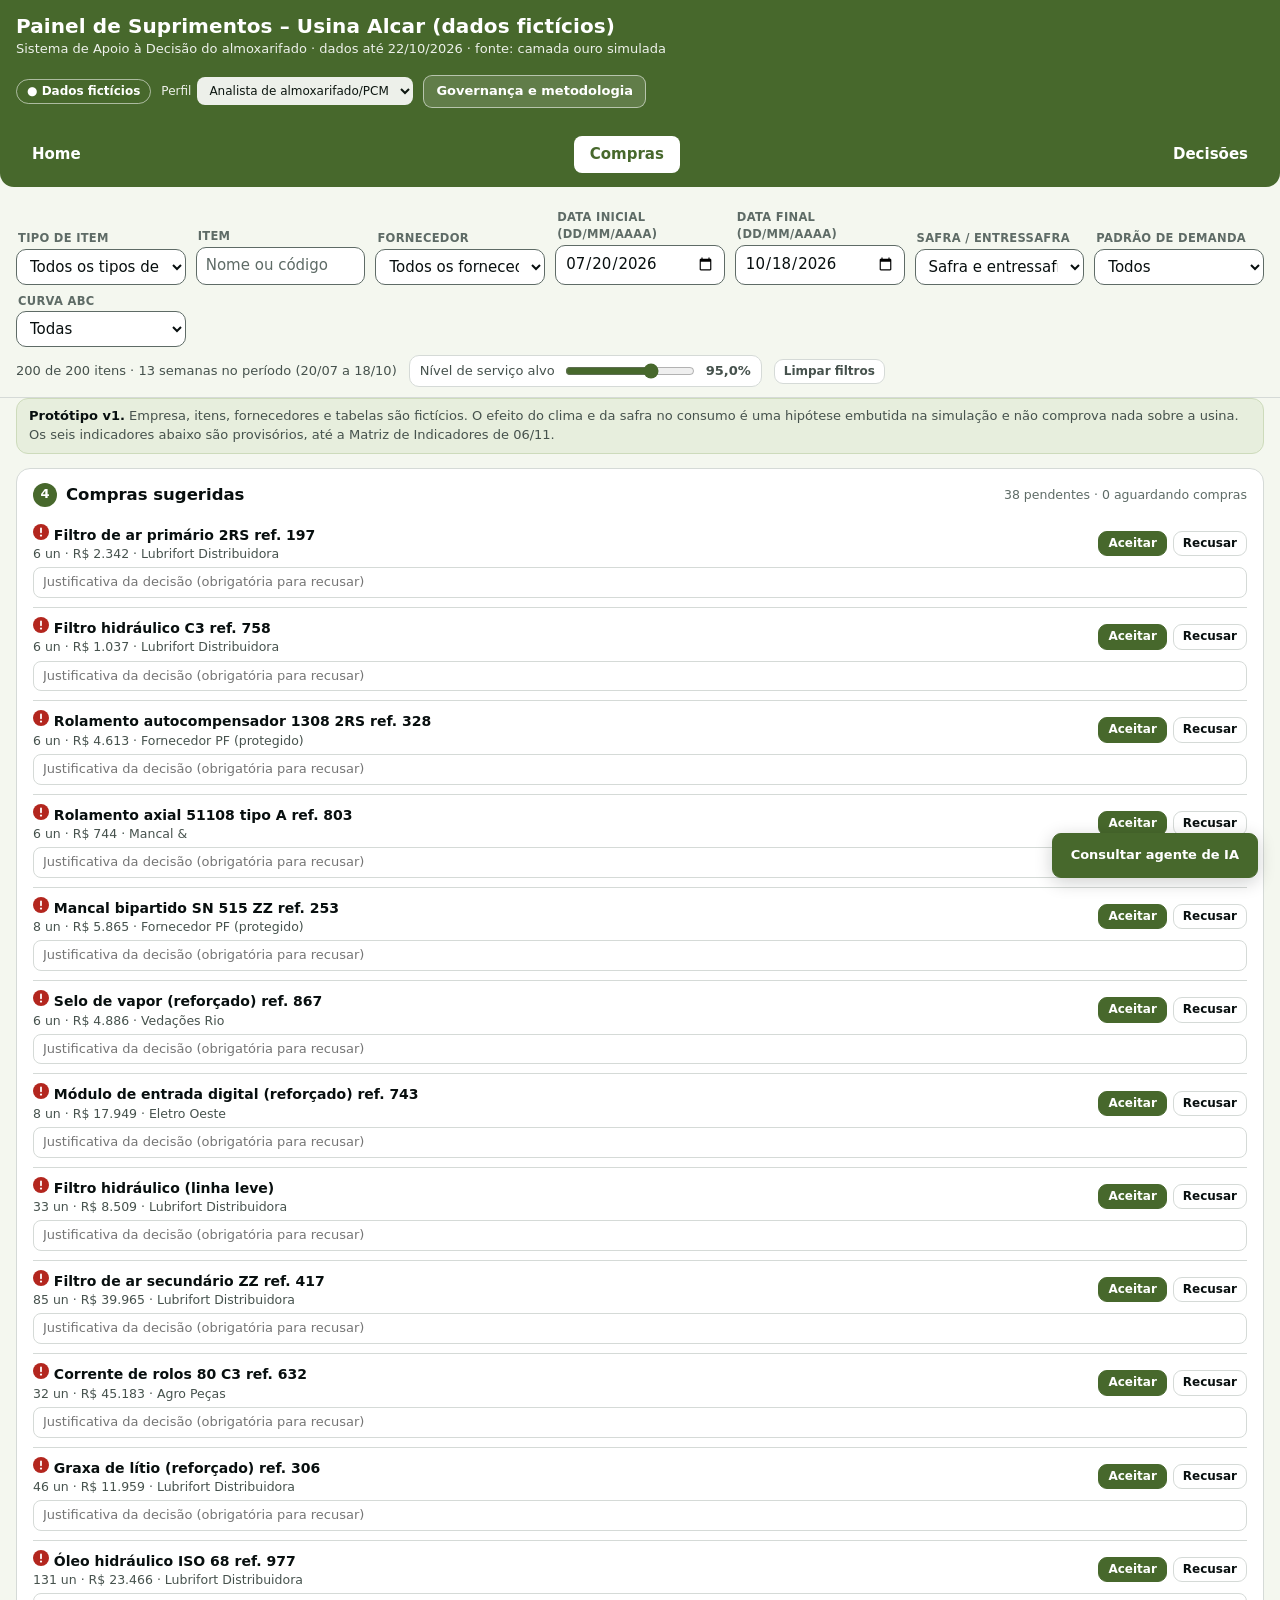
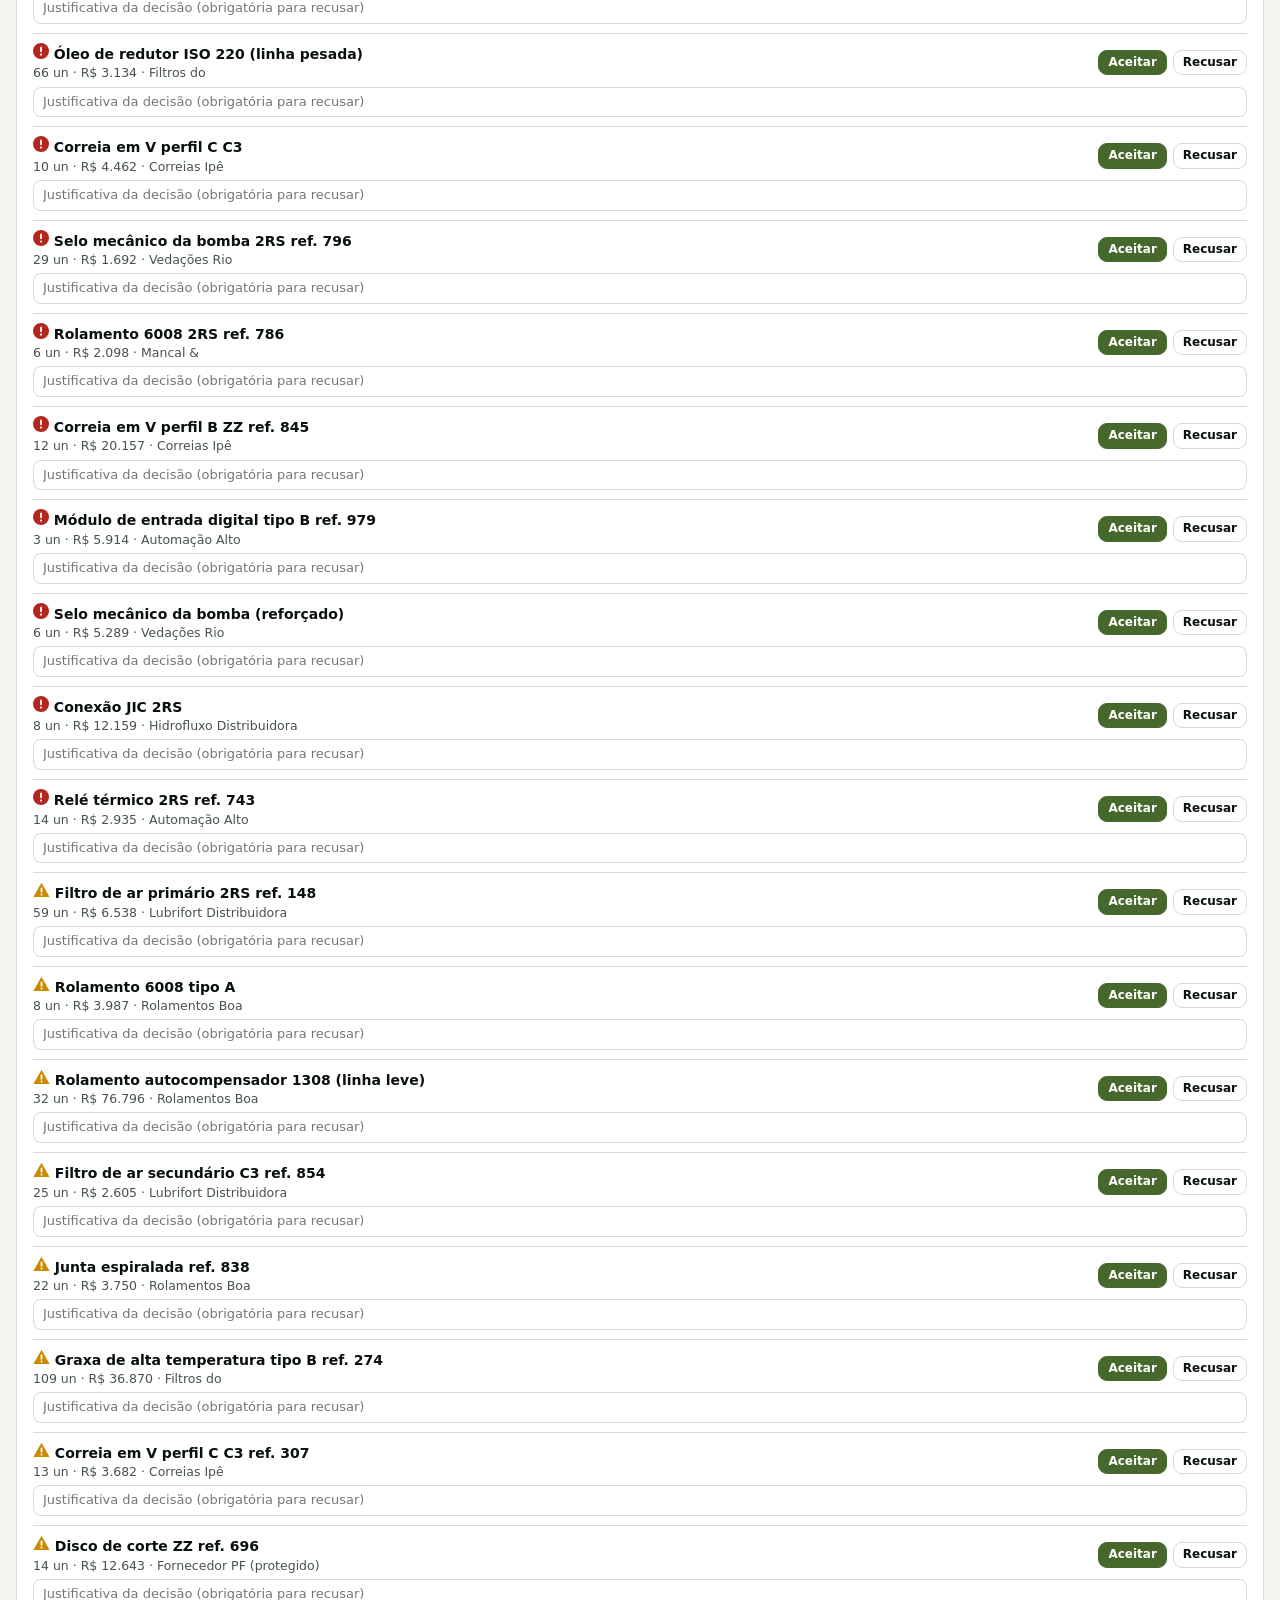
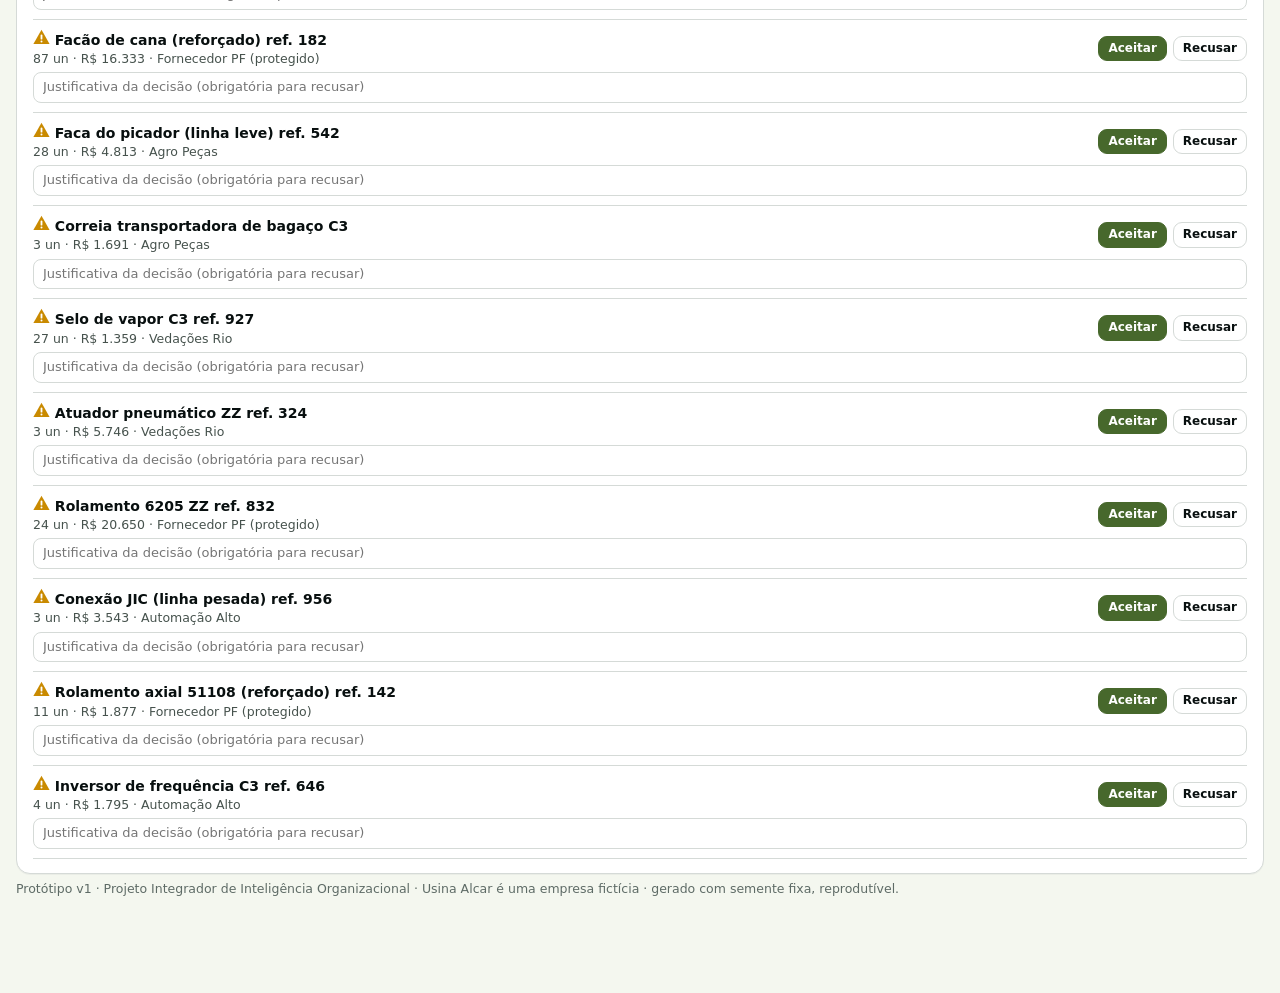
==== compras.html @ 53aebf2f "feat: organizar painel e aplicar ajustes do documento" ====
<!doctype html>
<html lang="pt-BR">
<head>
<meta charset="utf-8">
<meta name="viewport" content="width=device-width, initial-scale=1">
<title>Painel de Suprimentos – Usina Alcar (dados fictícios)</title>
<link rel="stylesheet" href="css/styles.css"><link rel="stylesheet" href="css/interface.css">
</head>
<body data-pagina="compras">

<header class="topo">
  <div class="wrap">
    <div>
      <h1>Painel de Suprimentos – Usina Alcar (dados fictícios)</h1>
      <div class="sub">Sistema de Apoio à Decisão do almoxarifado · dados até 22/10/2026 · fonte: camada ouro simulada</div>
    </div>
    <div class="acoes">
      <span class="pill" title="Todos os dados são simulados">● Dados fictícios</span>
      <label>Perfil
        <select id="perfil" aria-label="Perfil de acesso">
          <option value="analista">Analista de almoxarifado/PCM</option>
          <option value="compras">Setor de compras</option>
          <option value="gestor">Gestor de suprimentos</option>
        </select>
      </label>
      <button class="btn claro" id="bt-sobre">Governança e metodologia</button>
    </div>
  </div>
<nav class="wrap navegacao" aria-label="Navegação principal"><a href="index.html" data-pagina="home">Home</a><a href="compras.html" data-pagina="compras">Compras</a><a href="decisoes.html" data-pagina="decisoes">Decisões</a></nav></header>

<div class="filtros" role="region" aria-label="Filtros do painel">
  <div class="wrap">
    <div class="linha-filtros">
      <div class="campo"><label for="f-fam">Tipo de item</label><select id="f-fam"></select></div>
      <div class="campo"><label for="f-item">Item</label><input id="f-item" list="dl-itens" placeholder="Nome ou código" autocomplete="off"><datalist id="dl-itens"></datalist></div>
      <div class="campo"><label for="f-forn">Fornecedor</label><select id="f-forn"></select></div>
      <div class="campo"><label for="f-inicio">Data inicial (dd/mm/aaaa)</label><input id="f-inicio" type="date" required></div><div class="campo"><label for="f-fim">Data final (dd/mm/aaaa)</label><input id="f-fim" type="date" required></div>
      <div class="campo"><label for="f-safra">Safra / entressafra</label>
        <select id="f-safra">
          <option value="">Safra e entressafra</option>
          <option value="safra">Safra (abril a novembro)</option>
          <option value="entre">Entressafra (jan. a mar.)</option>
        </select></div>
      <div class="campo"><label for="f-pad">Padrão de demanda</label>
        <select id="f-pad">
          <option value="">Todos</option><option>regular</option><option>intermitente</option><option>muito intermitente</option><option>sazonal</option>
        </select></div>
      <div class="campo"><label for="f-abc">Curva ABC</label>
        <select id="f-abc"><option value="">Todas</option><option>A</option><option>B</option><option>C</option></select></div>
    </div>
    <div class="resumo-filtros">
      <span id="res-filtros" class="num" aria-live="polite"></span>
      <label class="nivel" title="Simulação: altera z do estoque de segurança e recalcula pontos de pedido e riscos">Nível de serviço alvo
        <input type="range" id="f-nivel" min="85" max="99.5" step="0.5" value="95" aria-label="Nível de serviço alvo"><b id="v-nivel" class="num">95%</b>
      </label>
      <button class="btn peq" id="bt-limpar">Limpar filtros</button>
    </div>
  </div>
</div>

<main class="wrap">
  <div class="aviso"><b>Protótipo v1.</b> Empresa, itens, fornecedores e tabelas são fictícios. O efeito do clima e da safra no consumo é uma hipótese embutida na simulação e não comprova nada sobre a usina. Os seis indicadores abaixo são provisórios, até a Matriz de Indicadores de 06/11.</div>

  <section data-vista="home" class="kpis" id="kpis" aria-label="Indicadores"></section>

  <section data-vista="home" class="cartao resumo-compras"><h2>Compras sugeridas</h2><p id="resumo-compras"></p><a class="btn pri" href="compras.html">Ver itens das compras sugeridas</a></section><div class="grade">
    <section data-vista="home" class="cartao c-8" aria-labelledby="t1">
      <div class="cab">
        <h2 id="t1"><span class="n">1</span>Consumo real × previsto, por semana</h2>
        <div class="ferr">
          <div class="seg" role="group" aria-label="Unidade"><button data-m="un" aria-pressed="true">Unidades</button><button data-m="rs" aria-pressed="false">R$</button></div>
          <button class="btn peq" id="bt-excel">Exportar Excel</button><button class="btn peq" id="tb-main">Ver tabela</button>
        </div>
      </div>
      <div class="leg" id="leg-main"></div>
      <div class="chart" id="ch-main"></div>
      <p class="nota" id="nt-main"></p>
    </section>

    <section data-vista="home" class="cartao c-4 dest clima" aria-labelledby="t2">
      <div class="cab" style="justify-content:space-between">
        <h2 id="t2"><span class="n">2</span>Cenário climático</h2>
        <button class="btn peq" id="bt-mapa" aria-pressed="false">Ver mapa</button><select id="sel-clima" aria-label="Semana de referência do cenário"></select>
      </div>
      <div id="clima-corpo"></div>
    </section>

    <section data-vista="home" class="cartao c-12" aria-labelledby="t3">
      <div class="cab">
        <h2 id="t3"><span class="n">3</span>Risco de ruptura por item</h2>
        <button class="btn peq" data-recolher="risco-conteudo" aria-expanded="true" aria-controls="risco-conteudo">Recolher</button><div class="ferr" id="chips-risco" role="group" aria-label="Filtro por risco"></div>
      </div>
      <div id="risco-conteudo"><p class="nota" style="margin:0 0 6px">Situação em 22/10/2026. Não depende do período escolhido. Clique em um item para ver o cálculo.</p>
      <div class="rolar" style="max-height:470px;overflow:auto"><table id="tb-risco"></table></div>
      <div style="margin-top:8px"><button class="btn peq" id="bt-mais">Mostrar mais</button> <span class="nota" id="nt-risco"></span></div>
    </div></section>

    <section data-vista="compras" class="cartao c-12" aria-labelledby="t4">
      <div class="cab"><h2 id="t4"><span class="n">4</span>Compras sugeridas</h2><span class="nota" id="nt-compras"></span></div>
      <div id="compras-corpo"></div>
    </section>

    <section data-vista="home" class="cartao c-12" aria-labelledby="t5">
      <div class="cab"><h2 id="t5"><span class="n">5</span>Benchmarking e tendências</h2><button class="btn peq" data-recolher="bench-conteudo" aria-expanded="true" aria-controls="bench-conteudo">Recolher</button><span class="nota">Referências setoriais fictícias, a validar na Matriz de Indicadores.</span></div>
      <div id="bench-conteudo"><div class="abas" role="tablist" id="abas">
        <button role="tab" data-t="forn" aria-selected="true">Fornecedores</button>
        <button role="tab" data-t="rup" aria-selected="false">Ruptura vs. referência</button>
        <button role="tab" data-t="prev" aria-selected="false">Métodos de previsão</button>
      </div>
      <div id="bench-corpo"></div></div>
    </section>

    <dialog id="dg-agente" aria-labelledby="t6"><div class="dc"><button class="btn peq fecha" id="fx-agente">Fechar (Esc)</button>
      <div class="cab"><h2 id="t6"><span class="n">6</span>Agente de IA de consulta</h2></div>
      <p class="nota" style="margin:0 0 6px">No protótipo, as respostas vêm de regras locais. No sistema, o acervo (RAG) responde às perguntas conceituais e funções somente leitura consultam a camada ouro.</p>
      <div class="chat" id="chat" aria-live="polite" tabindex="0"></div>
      <form class="form-chat" id="form-chat"><input id="q" aria-label="Pergunta ao agente" placeholder="Pergunte, por exemplo: como calcular o estoque de segurança?" autocomplete="off"><button class="btn pri" type="submit">Enviar</button></form>
      <div class="sugs" id="sugs"></div></div></dialog>

    <section data-vista="decisoes" class="cartao c-12" aria-labelledby="t7">
      <div class="cab"><h2 id="t7"><span class="n">7</span>Registro das decisões</h2>
        <div class="ferr"><button class="btn peq" id="bt-csv">Exportar CSV</button><button class="btn peq" id="bt-zerar">Limpar</button></div></div>
      <p class="nota">Os filtros de item são compartilhados com a Home. As datas selecionam semanas de consumo; compras e decisões mostram a situação atual dos itens, inclusive decisões feitas hoje.</p><p class="nota" style="margin:0 0 6px">Cada aceite, recusa ou aprovação grava a justificativa. É o registro que externaliza o conhecimento do analista (etapa de externalização do SECI).</p>
      <div style="max-height:360px;overflow:auto"><table id="tb-log"></table></div>
    </section>
  </div>
  <footer>Protótipo v1 · Projeto Integrador de Inteligência Organizacional · Usina Alcar é uma empresa fictícia · gerado com semente fixa, reprodutível.</footer>
</main>

<dialog id="dg-item" class="gaveta" aria-label="Detalhe do item"><div class="dc" id="dg-item-c"></div></dialog>
<dialog id="dg-sobre" aria-label="Governança e metodologia"><div class="dc" id="dg-sobre-c"></div></dialog>
<button class="btn pri agente-abrir" id="bt-agente" aria-haspopup="dialog" aria-controls="dg-agente">Consultar agente de IA</button><div class="toast" id="toast" role="status"></div>

<script src="js/dados.js"></script>
<script src="js/app.js"></script><script src="js/interface.js"></script>
</body>
</html>
---- css/styles.css ----
:root{
  --oliva:#47682C; --oliva-claro:#E7EEDD; --fundo:#F4F7EF; --tinta:#080F0F;
  --cinza:#5E6B66; --cinza-2:#46524D; --borda:#D5DAD7; --branco:#fff;
  --crit:#B3261E; --aten:#C98A00; --ok:#47682C;
  --raio:14px; --sombra:0 1px 0 rgba(8,15,15,.04);
  --fonte:"Segoe UI",system-ui,-apple-system,Roboto,"Helvetica Neue",Arial,sans-serif;
}
*{box-sizing:border-box}
html{scroll-behavior:smooth}
body{margin:0;background:var(--fundo);color:var(--tinta);font:15px/1.45 var(--fonte);-webkit-font-smoothing:antialiased}
button,input,select,textarea{font:inherit;color:inherit}
:focus-visible{outline:2px solid var(--tinta);outline-offset:2px;border-radius:6px}
.wrap{max-width:1360px;margin:0 auto;padding:0 16px}
.num{font-variant-numeric:tabular-nums}
.sr{position:absolute;width:1px;height:1px;overflow:hidden;clip:rect(0 0 0 0);white-space:nowrap}
[hidden]{display:none!important}

/* topo */
.topo{background:var(--oliva);color:#fff;border-radius:0 0 var(--raio) var(--raio)}
.topo .wrap{display:flex;gap:16px;align-items:center;justify-content:space-between;flex-wrap:wrap;padding-top:14px;padding-bottom:14px}
.topo h1{font-size:20px;line-height:1.2;margin:0;font-weight:700;letter-spacing:.1px}
.topo .sub{font-size:13px;opacity:.9;margin-top:2px}
.topo .acoes{display:flex;gap:10px;align-items:center;flex-wrap:wrap}
.pill{display:inline-flex;align-items:center;gap:6px;border:1px solid rgba(255,255,255,.55);border-radius:999px;padding:3px 10px;font-size:12px;font-weight:600}
.topo label{font-size:12px;opacity:.9;display:flex;gap:6px;align-items:center}
.topo select{background:#fff;color:var(--tinta);border:0;border-radius:8px;padding:6px 8px}
.btn{border:1px solid var(--borda);background:#fff;border-radius:9px;padding:6px 12px;cursor:pointer;font-weight:600;font-size:13px}
.btn:hover{background:var(--fundo)}
.btn.pri{background:var(--oliva);border-color:var(--oliva);color:#fff}
.btn.pri:hover{filter:brightness(1.12);background:var(--oliva)}
.btn.claro{background:rgba(255,255,255,.14);color:#fff;border-color:rgba(255,255,255,.55)}
.btn.claro:hover{background:rgba(255,255,255,.26)}
.btn[disabled]{opacity:.45;cursor:not-allowed}
.btn.peq{padding:3px 9px;font-size:12px}

/* filtros */
.filtros{position:sticky;top:0;z-index:20;background:rgba(244,247,239,.96);backdrop-filter:blur(4px);border-bottom:1px solid var(--borda);margin-top:12px}
.filtros .wrap{padding-top:10px;padding-bottom:10px}
.linha-filtros{display:grid;grid-template-columns:repeat(auto-fit,minmax(150px,1fr));gap:8px 10px;align-items:end}
.campo label{display:block;font-size:11.5px;color:var(--cinza);font-weight:600;margin:0 0 2px 2px;text-transform:uppercase;letter-spacing:.3px}
.campo select,.campo input{width:100%;border:1.5px solid var(--cinza);border-radius:10px;background:#fff;padding:7px 9px;min-height:36px}
.campo input::placeholder{color:var(--cinza)}
.resumo-filtros{display:flex;gap:12px;align-items:center;flex-wrap:wrap;margin-top:8px;font-size:13px;color:var(--cinza-2)}
.nivel{display:flex;align-items:center;gap:8px;background:#fff;border:1.5px solid var(--borda);border-radius:10px;padding:5px 10px}
.nivel input[type=range]{accent-color:var(--oliva);width:130px}
.nivel b{min-width:46px;text-align:right}

main{padding:16px 0 40px}
.aviso{background:var(--oliva-claro);border:1px solid #cddbbb;border-radius:12px;padding:8px 12px;font-size:13px;color:var(--cinza-2);margin-bottom:14px}
.aviso b{color:var(--tinta)}

/* KPIs */
.kpis{display:grid;grid-template-columns:repeat(auto-fit,minmax(190px,1fr));gap:12px;margin-bottom:14px}
.kpi{background:#fff;border:1px solid var(--borda);border-radius:var(--raio);padding:12px 14px;box-shadow:var(--sombra);display:flex;flex-direction:column;gap:2px;min-height:128px}
.kpi .rot{font-size:12px;font-weight:700;color:var(--cinza);text-transform:uppercase;letter-spacing:.3px}
.kpi .val{font-size:30px;font-weight:700;line-height:1.1;margin-top:2px}
.kpi .val small{font-size:14px;font-weight:600;color:var(--cinza-2);margin-left:3px}
.kpi .det{font-size:12.5px;color:var(--cinza-2)}
.kpi .delta{font-size:12.5px;font-weight:600}
.kpi svg{margin-top:auto;display:block}
.melhor{color:var(--oliva)}
.pior{color:var(--crit)}
.neutro{color:var(--cinza-2)}

/* grade */
.grade{display:grid;grid-template-columns:repeat(12,1fr);gap:14px}
.cartao{background:#fff;border:1.5px solid var(--borda);border-radius:var(--raio);padding:14px 16px;box-shadow:var(--sombra);min-width:0}
.cartao.dest{background:var(--oliva-claro);border:2px solid var(--oliva)}
.cartao h2{font-size:16.5px;margin:0;display:flex;align-items:center;gap:9px}
.cab{display:flex;justify-content:space-between;align-items:center;gap:10px;margin-bottom:8px;flex-wrap:wrap}
.cab .ferr{display:flex;gap:6px;align-items:center;flex-wrap:wrap}
.n{display:inline-grid;place-items:center;width:24px;height:24px;border-radius:50%;background:var(--oliva);color:#fff;font-size:13px;font-weight:700;flex:none}
.nota{font-size:12.5px;color:var(--cinza)}
.c-8{grid-column:span 8}.c-4{grid-column:span 4}.c-12{grid-column:span 12}.c-7{grid-column:span 7}.c-5{grid-column:span 5}
@media (max-width:1100px){.c-8,.c-4,.c-7,.c-5{grid-column:span 12}}

.seg{display:inline-flex;border:1.5px solid var(--cinza);border-radius:9px;overflow:hidden}
.seg button{border:0;background:#fff;padding:4px 10px;cursor:pointer;font-size:12.5px;font-weight:600}
.seg button[aria-pressed=true]{background:var(--oliva);color:#fff}

/* gráficos */
.leg{display:flex;gap:14px;flex-wrap:wrap;font-size:12.5px;color:var(--cinza-2);margin:2px 0 6px}
.leg span{display:inline-flex;align-items:center;gap:6px}
.chart{position:relative}
.chart svg{display:block;width:100%;height:auto;overflow:visible}
.chart .tip{position:absolute;pointer-events:none;background:#fff;border:1px solid var(--cinza);border-radius:10px;padding:7px 10px;font-size:12.5px;box-shadow:0 4px 14px rgba(8,15,15,.16);z-index:5;min-width:150px;max-width:250px}
.chart .tip b{display:block;margin-bottom:3px}
.chart .tip i{display:inline-block;width:14px;height:0;border-top:3px solid;margin-right:6px;vertical-align:middle}
.chart .tip .lin{display:flex;justify-content:space-between;gap:10px}
.chart .tabela{max-height:300px;overflow:auto}
table{border-collapse:collapse;width:100%}
th,td{padding:7px 8px;text-align:left;border-bottom:1px solid var(--borda);font-size:13.5px;vertical-align:middle}
th{font-size:12px;color:var(--cinza);text-transform:uppercase;letter-spacing:.3px;font-weight:700;background:#fff;position:sticky;top:0}
th.ord{cursor:pointer;user-select:none}
th.ord:hover{color:var(--tinta)}
td.r,th.r{text-align:right}
tbody tr.clicavel{cursor:pointer}
tbody tr.clicavel:hover{background:var(--fundo)}
tbody tr.sel{background:var(--oliva-claro)}
.rolar{overflow-x:auto}

/* clima */
.clima{text-align:center}
.clima .estado{font-size:44px;font-weight:800;color:var(--oliva);letter-spacing:1px;line-height:1.05;margin:4px 0 0;display:flex;gap:10px;justify-content:center;align-items:center}
.clima .dias{font-size:19px;font-weight:700;margin:2px 0}
.clima .linha{font-size:13.5px;color:var(--cinza-2)}
.clima .msg{margin:10px 0 6px;font-size:14.5px}
.clima .mini{display:grid;grid-template-columns:repeat(3,1fr);gap:6px;margin:10px 0}
.clima .mini div{background:#fff;border:1px solid #cddbbb;border-radius:10px;padding:5px}
.clima .mini b{display:block;font-size:17px}
.clima .mini span{font-size:11.5px;color:var(--cinza-2)}
.clima select{border:1.5px solid var(--cinza);border-radius:9px;padding:4px 8px;background:#fff;font-size:12.5px}

/* risco */
.chip{display:inline-flex;gap:6px;align-items:center;border:1.5px solid var(--cinza);border-radius:999px;background:#fff;padding:3px 11px;font-size:12.5px;font-weight:600;cursor:pointer}
.chip[aria-pressed=true]{background:var(--oliva);border-color:var(--oliva);color:#fff}
.st{display:inline-flex;align-items:center;gap:6px;font-weight:600;font-size:12.5px;white-space:nowrap}
.st svg{flex:none}
.barra{height:8px;border-radius:4px;background:var(--borda);position:relative;min-width:60px}
.barra i{position:absolute;left:0;top:0;bottom:0;border-radius:4px;background:var(--oliva)}
.barra u{position:absolute;top:-3px;bottom:-3px;width:2px;background:var(--tinta)}

/* compras */
.compra{display:grid;grid-template-columns:1fr auto;gap:4px 10px;padding:9px 0;border-bottom:1px solid var(--borda)}
.compra .nm{font-weight:600;font-size:14px}
.compra .sub{font-size:12.5px;color:var(--cinza-2)}
.compra .bts{display:flex;gap:6px;align-items:center}
.compra input{grid-column:1 / -1;border:1.5px solid var(--borda);border-radius:8px;padding:5px 9px;font-size:13px;background:#fff}
.compra input.erro{border-color:var(--crit);box-shadow:0 0 0 2px rgba(179,38,30,.15)}
.lista-compras{max-height:430px;overflow:auto}
.vazio{padding:18px 6px;text-align:center;color:var(--cinza);font-size:14px}

/* abas */
.abas{display:flex;gap:4px;border-bottom:1.5px solid var(--borda);margin-bottom:10px;flex-wrap:wrap}
.abas button{border:0;background:none;padding:8px 14px;font-weight:700;font-size:14px;color:var(--cinza);cursor:pointer;border-bottom:3px solid transparent;margin-bottom:-1.5px}
.abas button[aria-selected=true]{color:var(--tinta);border-bottom-color:var(--oliva)}
.duas{display:grid;grid-template-columns:minmax(0,1.1fr) minmax(0,1fr);gap:18px}
.duas>div{min-width:0}
#tb-fam,#tb-met{overflow-x:auto}
@media (max-width:1000px){.duas{grid-template-columns:minmax(0,1fr)}}
.tend{font-weight:700;font-size:12.5px;white-space:nowrap}

/* agente */
.chat{border:1.5px solid var(--borda);border-radius:12px;background:var(--fundo);padding:10px;max-height:340px;overflow:auto;display:flex;flex-direction:column;gap:8px}
.msg-u{align-self:flex-end;background:var(--oliva);color:#fff;border-radius:12px 12px 2px 12px;padding:7px 12px;max-width:80%}
.msg-a{align-self:flex-start;background:#fff;border:1px solid var(--borda);border-radius:12px 12px 12px 2px;padding:9px 12px;max-width:92%}
.msg-a p{margin:0 0 6px}.msg-a ul{margin:4px 0 6px 18px;padding:0}
.msg-a .meta{font-size:11.5px;color:var(--cinza);border-top:1px dashed var(--borda);padding-top:4px;margin-top:4px}
.form-chat{display:flex;gap:8px;margin-top:8px}
.form-chat input{flex:1;border:1.5px solid var(--cinza);border-radius:10px;padding:9px 12px;background:#fff}
.sugs{display:flex;gap:6px;flex-wrap:wrap;margin-top:8px}

/* diálogos */
dialog{border:0;border-radius:16px;padding:0;max-width:min(860px,94vw);width:100%;box-shadow:0 18px 60px rgba(8,15,15,.35);color:var(--tinta)}
dialog::backdrop{background:rgba(8,15,15,.45)}
dialog .dc{padding:18px 22px 22px;max-height:84vh;overflow:auto}
dialog h3{margin:14px 0 4px;font-size:15.5px}
dialog p,dialog li{font-size:14px}
dialog.gaveta{margin:0 0 0 auto;height:100vh;max-height:100vh;border-radius:16px 0 0 16px;max-width:min(560px,100vw)}
dialog.gaveta .dc{max-height:100vh;height:100vh}
.fecha{float:right}
.par{display:grid;grid-template-columns:auto 1fr;gap:3px 12px;font-size:13.5px;margin:6px 0}
.par dt{color:var(--cinza)}.par dd{margin:0;font-weight:600}
.formula{background:var(--fundo);border:1px solid var(--borda);border-radius:10px;padding:8px 12px;font-size:13.5px;margin:6px 0}
.toast{position:fixed;left:50%;bottom:22px;transform:translateX(-50%);background:var(--tinta);color:#fff;padding:9px 16px;border-radius:10px;font-size:13.5px;z-index:99;opacity:0;pointer-events:none;transition:opacity .2s}
.toast.on{opacity:1}
footer{color:var(--cinza);font-size:12.5px;padding:6px 0 30px}
@media (prefers-reduced-motion:reduce){html{scroll-behavior:auto}.toast{transition:none}}
@media print{.filtros{position:static}.btn,.abas,.form-chat{display:none}}
---- css/interface.css ----
.navegacao{display:flex;gap:8px;padding-bottom:12px}
.navegacao a{color:white;text-decoration:none;padding:8px 16px;border-radius:8px;font-weight:600}
.navegacao a:hover,.navegacao a[aria-current]{background:white;color:var(--oliva)}
.resumo-compras{margin:16px 0;display:flex;align-items:center;gap:18px;flex-wrap:wrap}
.resumo-compras h2,.resumo-compras p{margin:0}
a.btn{display:inline-block;text-decoration:none}
.agente-abrir{position:fixed;bottom:22px;right:22px;z-index:20;box-shadow:0 4px 18px #080f0f33;padding:12px 18px}
.mapa{margin:0}.mapa svg{width:100%;display:block}.mapa figcaption{margin-top:8px}
#dg-agente{width:min(760px,95vw)}#dg-agente .chat{height:min(45vh,420px)}
body{padding-bottom:65px}.campo input[type=date]{max-width:100%;min-width:145px}
body[data-pagina=compras] .lista-compras{max-height:none}
@media(max-width:600px){.navegacao{justify-content:center}.filtros{position:static}.resumo-compras{display:block}.resumo-compras p{margin:10px 0}.agente-abrir{bottom:12px;right:12px}.cab{flex-wrap:wrap}}
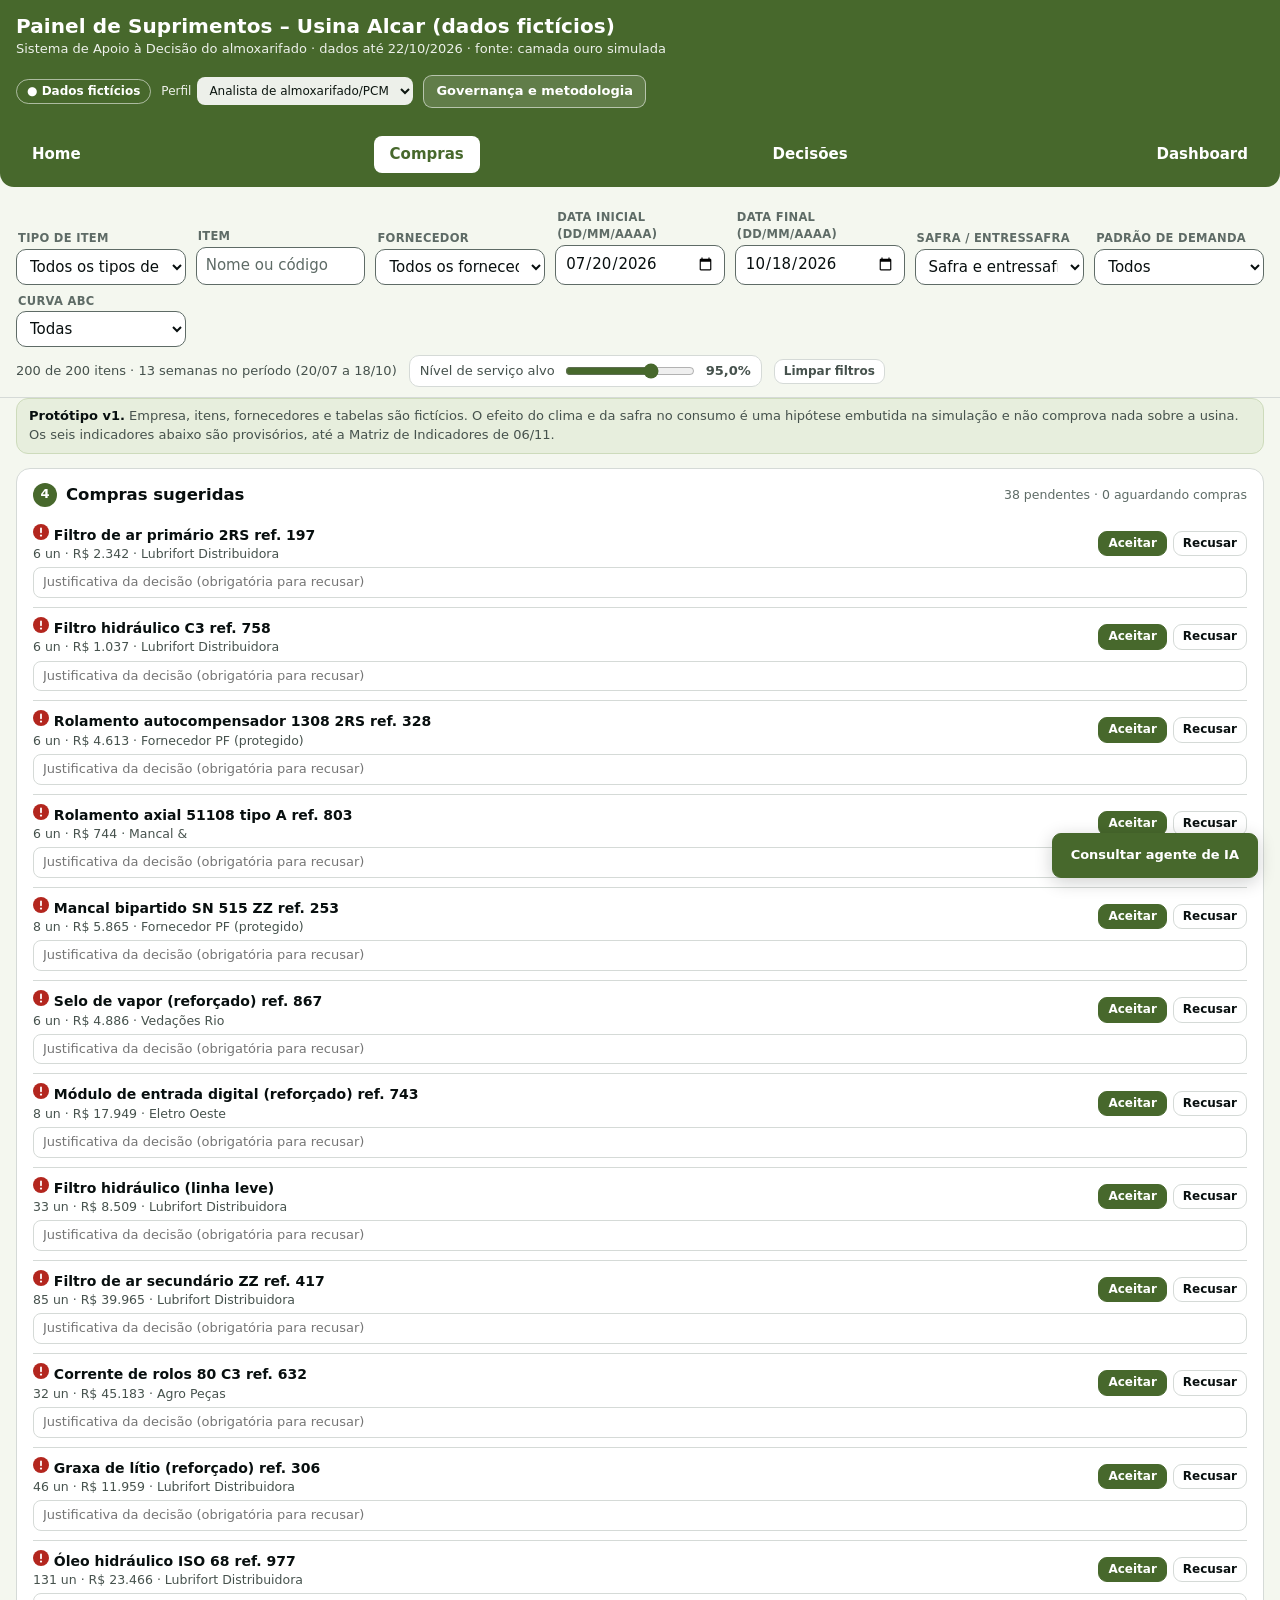
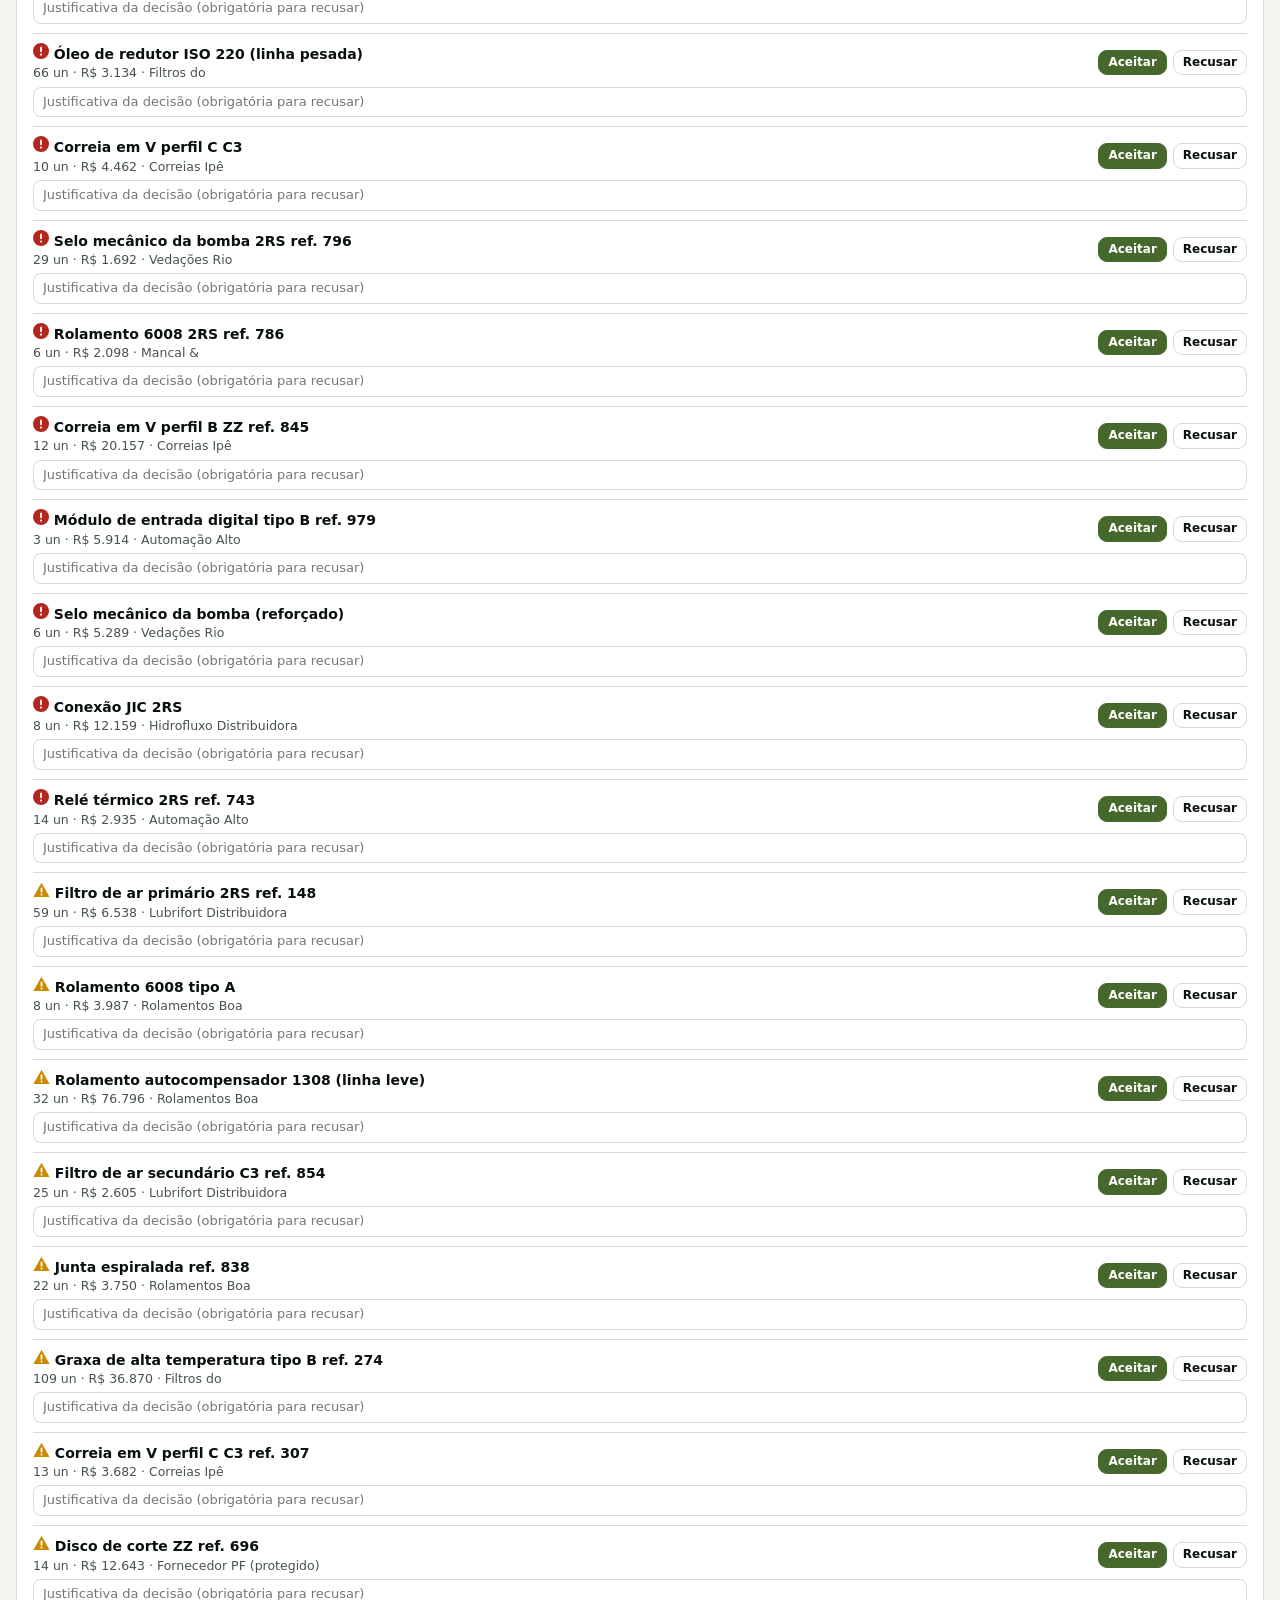
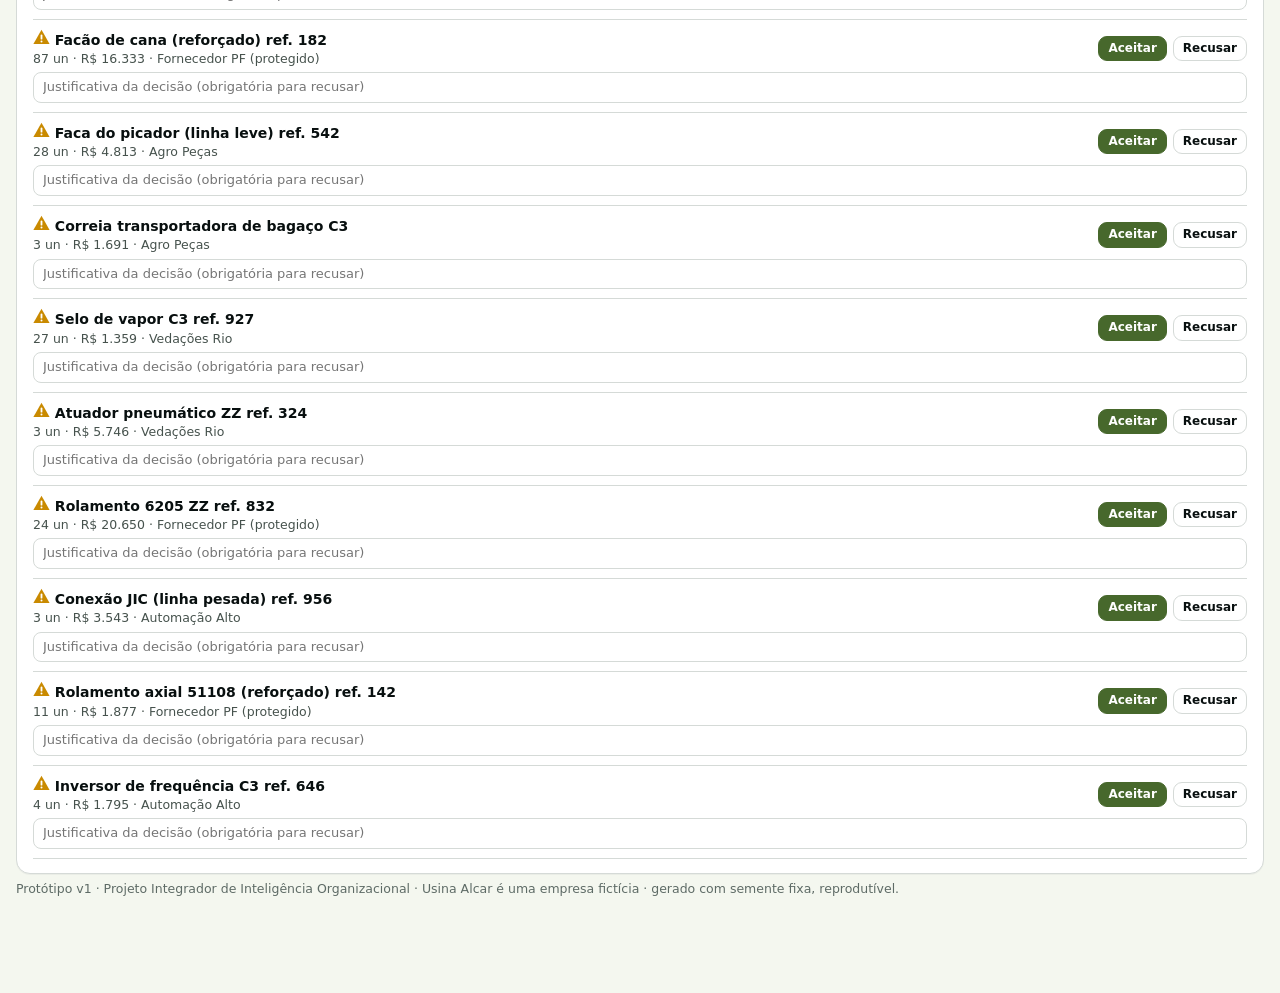
==== commit cbda58e4: "feat: adicionar dashboard baseado no contrato do DW" ====
--- a/compras.html
+++ b/compras.html
@@ -26,7 +26,7 @@
       <button class="btn claro" id="bt-sobre">Governança e metodologia</button>
     </div>
   </div>
-<nav class="wrap navegacao" aria-label="Navegação principal"><a href="index.html" data-pagina="home">Home</a><a href="compras.html" data-pagina="compras">Compras</a><a href="decisoes.html" data-pagina="decisoes">Decisões</a></nav></header>
+<nav class="wrap navegacao" aria-label="Navegação principal"><a href="index.html" data-pagina="home">Home</a><a href="compras.html" data-pagina="compras">Compras</a><a href="decisoes.html" data-pagina="decisoes">Decisões</a><a href="dashboard.html">Dashboard</a></nav></header>
 
 <div class="filtros" role="region" aria-label="Filtros do painel">
   <div class="wrap">
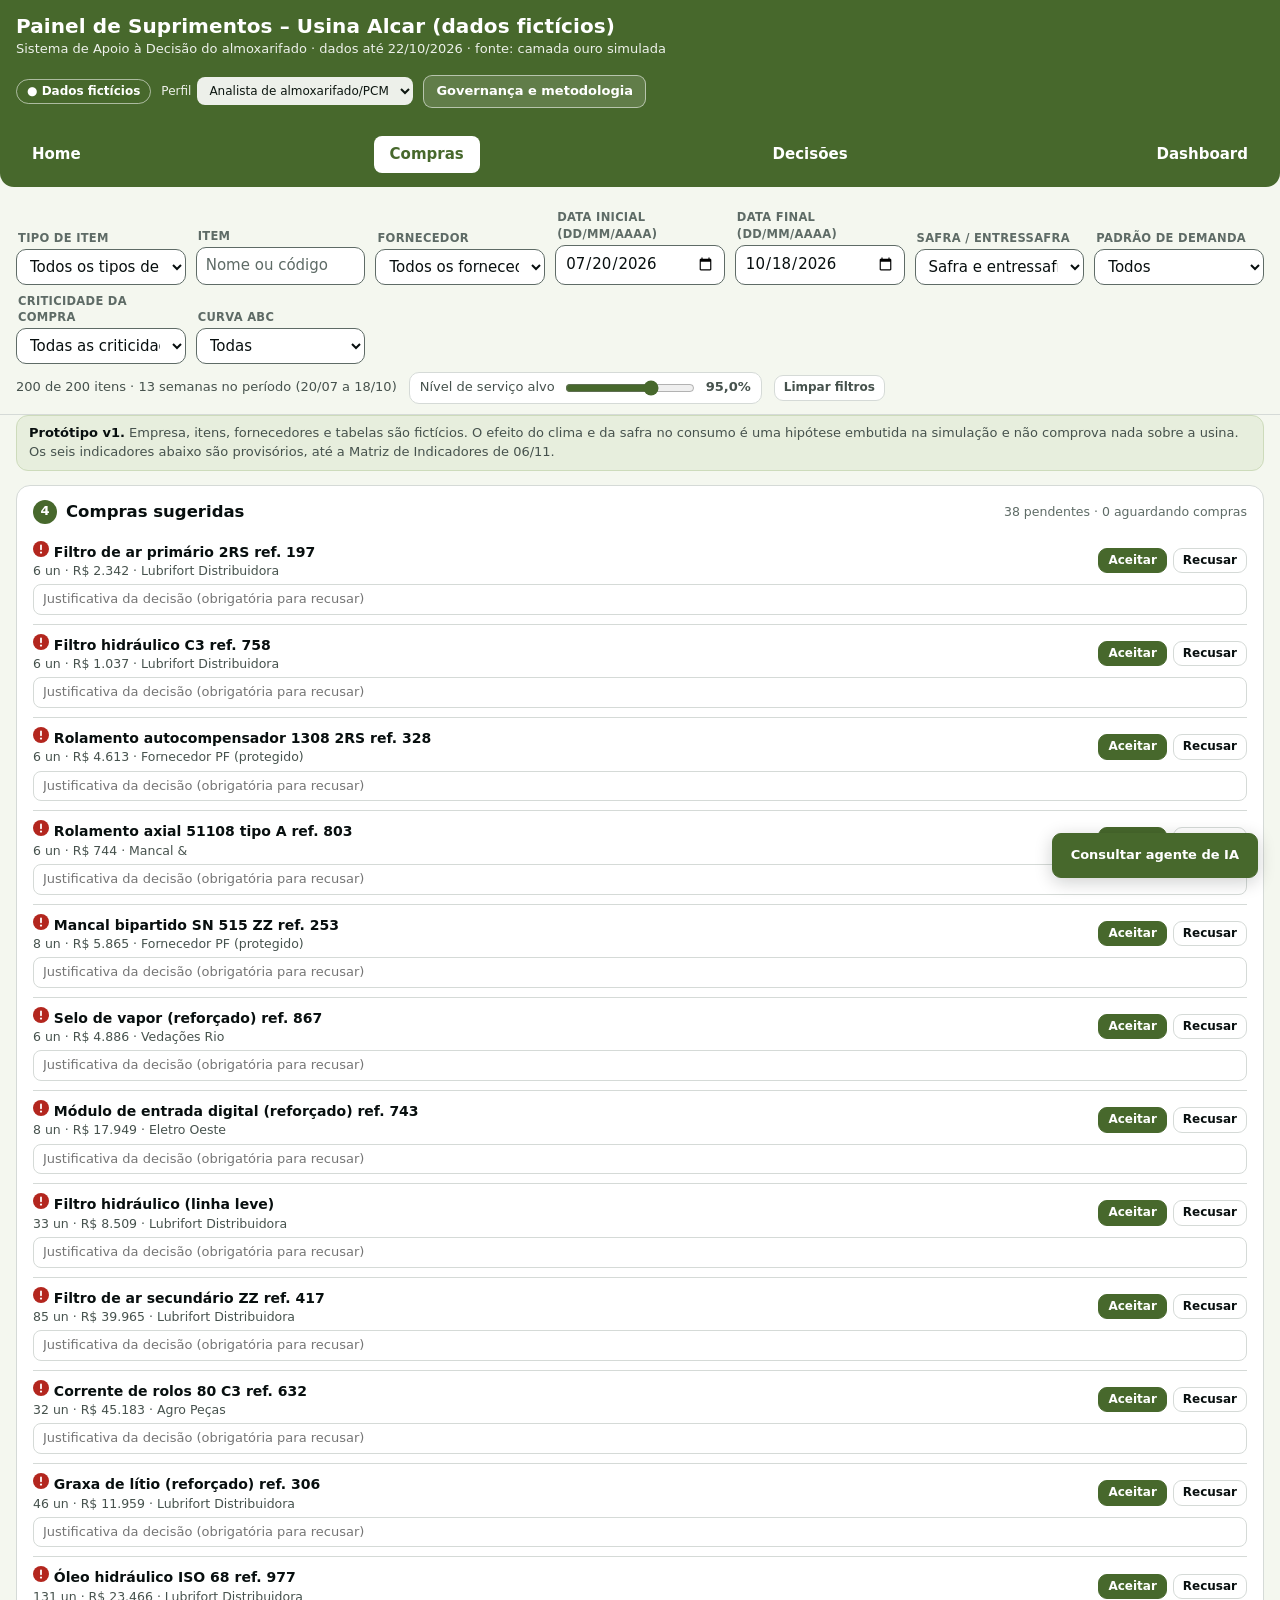
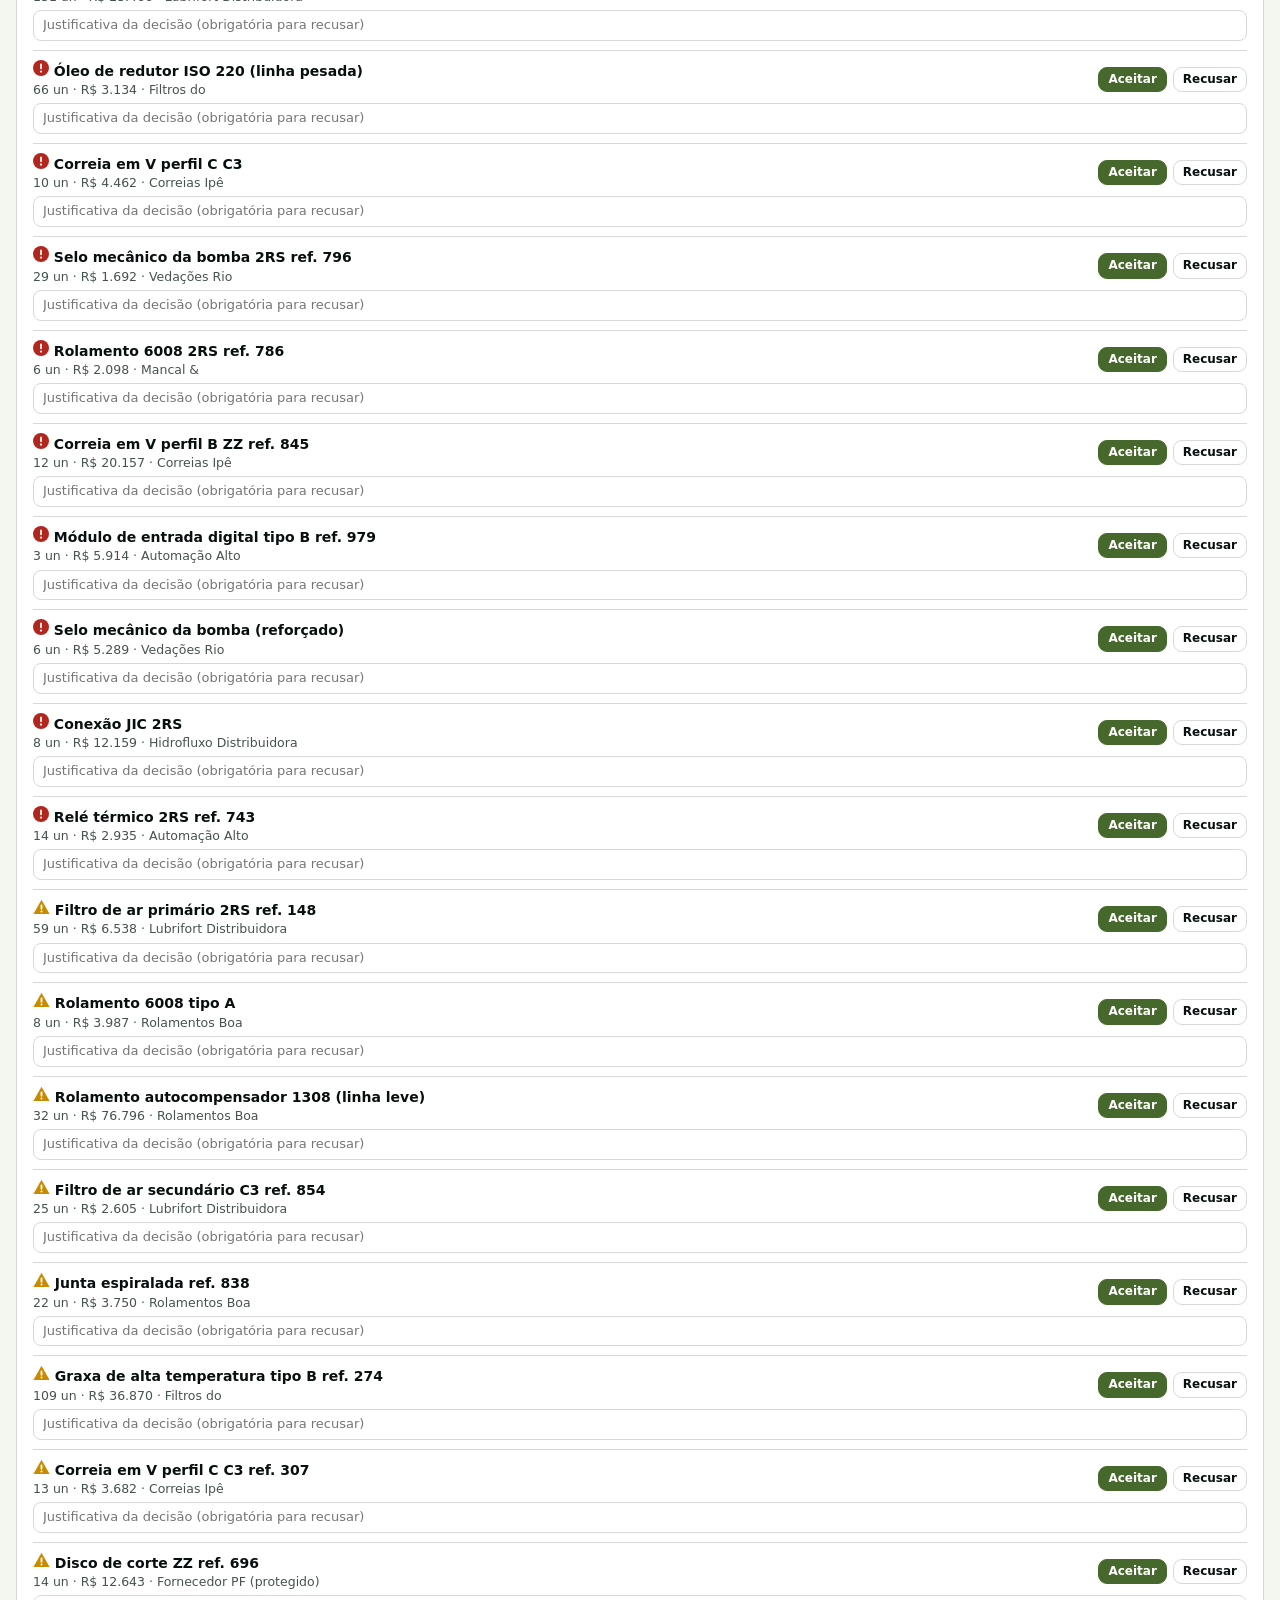
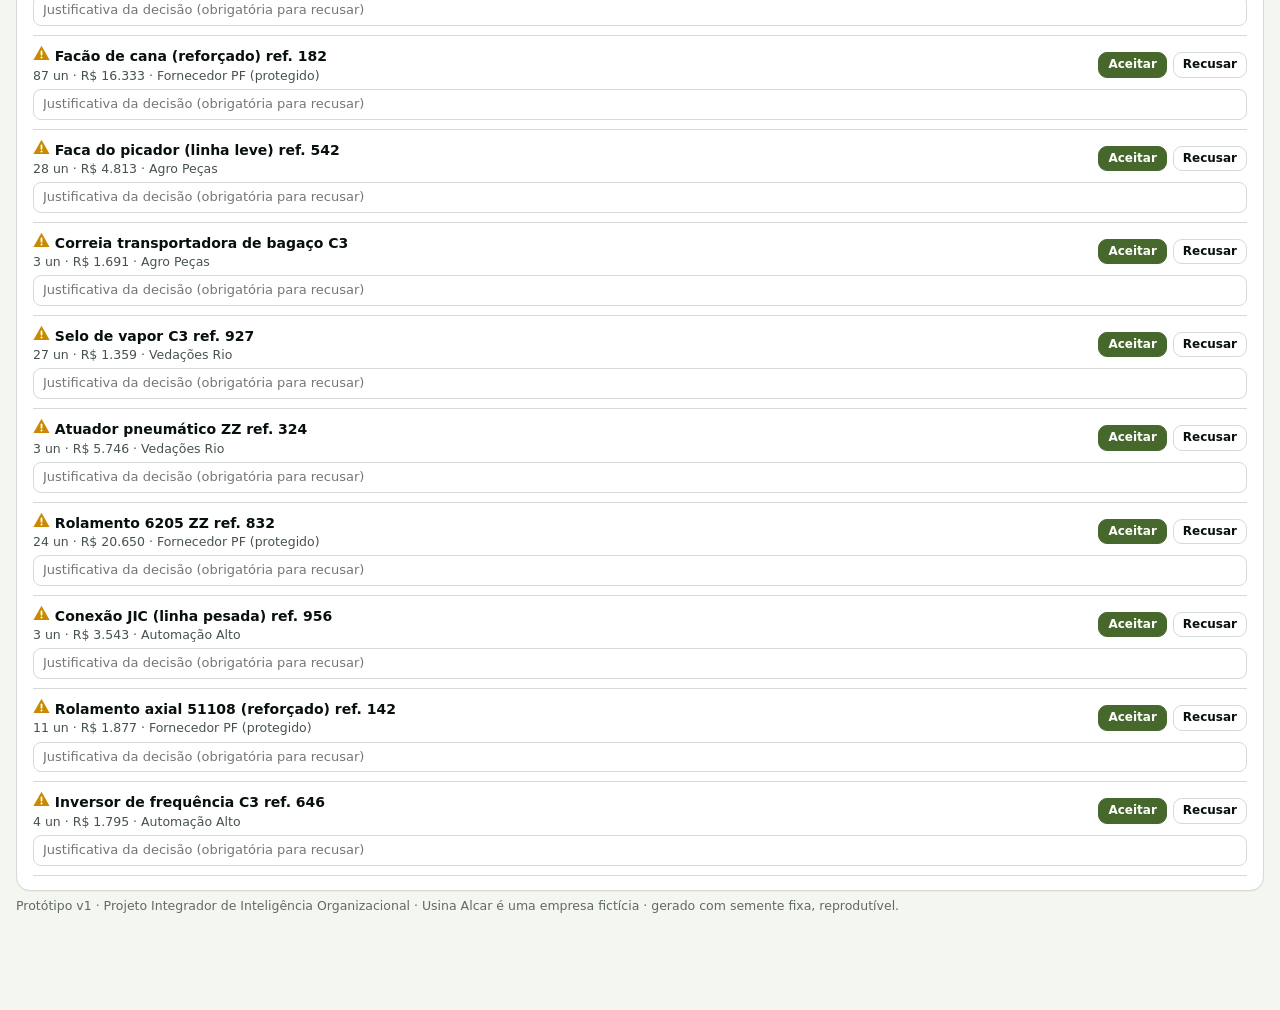
==== commit 0a5997d3: "feat: melhorar controles da home e filtros de compras" ====
--- a/compras.html
+++ b/compras.html
@@ -4,7 +4,7 @@
 <meta charset="utf-8">
 <meta name="viewport" content="width=device-width, initial-scale=1">
 <title>Painel de Suprimentos – Usina Alcar (dados fictícios)</title>
-<link rel="stylesheet" href="css/styles.css"><link rel="stylesheet" href="css/interface.css">
+<link rel="stylesheet" href="css/styles.css"><link rel="stylesheet" href="css/interface.css"><link rel="stylesheet" href="css/controles.css"><link rel="stylesheet" href="css/kpi-tooltips.css">
 </head>
 <body data-pagina="compras">
 
@@ -45,7 +45,7 @@
         <select id="f-pad">
           <option value="">Todos</option><option>regular</option><option>intermitente</option><option>muito intermitente</option><option>sazonal</option>
         </select></div>
-      <div class="campo"><label for="f-abc">Curva ABC</label>
+      <div class="campo"><label for="f-risco">Criticidade da compra</label><select id="f-risco"><option value="">Todas as criticidades</option><option value="crit">Crítico</option><option value="aten">Atenção</option></select></div><div class="campo"><label for="f-abc">Curva ABC</label>
         <select id="f-abc"><option value="">Todas</option><option>A</option><option>B</option><option>C</option></select></div>
     </div>
     <div class="resumo-filtros">
@@ -87,8 +87,8 @@
 
     <section data-vista="home" class="cartao c-12" aria-labelledby="t3">
       <div class="cab">
-        <h2 id="t3"><span class="n">3</span>Risco de ruptura por item</h2>
-        <button class="btn peq" data-recolher="risco-conteudo" aria-expanded="true" aria-controls="risco-conteudo">Recolher</button><div class="ferr" id="chips-risco" role="group" aria-label="Filtro por risco"></div>
+        <h2 id="t3"><button class="seta-secao" data-recolher="risco-conteudo" data-titulo="Risco de ruptura por item" aria-expanded="true" aria-controls="risco-conteudo" aria-label="Recolher Risco de ruptura por item"><svg viewBox="0 0 24 24" aria-hidden="true" focusable="false"><path d="m6 9 6 6 6-6" fill="none" stroke="currentColor" stroke-width="2" stroke-linecap="round" stroke-linejoin="round"/></svg></button><span class="n">3</span>Risco de ruptura por item</h2>
+        <div class="ferr" id="chips-risco" role="group" aria-label="Filtro por risco"></div>
       </div>
       <div id="risco-conteudo"><p class="nota" style="margin:0 0 6px">Situação em 22/10/2026. Não depende do período escolhido. Clique em um item para ver o cálculo.</p>
       <div class="rolar" style="max-height:470px;overflow:auto"><table id="tb-risco"></table></div>
@@ -101,7 +101,7 @@
     </section>
 
     <section data-vista="home" class="cartao c-12" aria-labelledby="t5">
-      <div class="cab"><h2 id="t5"><span class="n">5</span>Benchmarking e tendências</h2><button class="btn peq" data-recolher="bench-conteudo" aria-expanded="true" aria-controls="bench-conteudo">Recolher</button><span class="nota">Referências setoriais fictícias, a validar na Matriz de Indicadores.</span></div>
+      <div class="cab"><h2 id="t5"><button class="seta-secao" data-recolher="bench-conteudo" data-titulo="Benchmarking e tendências" aria-expanded="true" aria-controls="bench-conteudo" aria-label="Recolher Benchmarking e tendências"><svg viewBox="0 0 24 24" aria-hidden="true" focusable="false"><path d="m6 9 6 6 6-6" fill="none" stroke="currentColor" stroke-width="2" stroke-linecap="round" stroke-linejoin="round"/></svg></button><span class="n">5</span>Benchmarking e tendências</h2><span class="nota">Referências setoriais fictícias, a validar na Matriz de Indicadores.</span></div>
       <div id="bench-conteudo"><div class="abas" role="tablist" id="abas">
         <button role="tab" data-t="forn" aria-selected="true">Fornecedores</button>
         <button role="tab" data-t="rup" aria-selected="false">Ruptura vs. referência</button>
@@ -133,5 +133,5 @@
 
 <script src="js/dados.js"></script>
 <script src="js/app.js"></script><script src="js/interface.js"></script>
-</body>
+<script src="js/cabecalho.js"></script></body>
 </html>
--- a/css/interface.css
+++ b/css/interface.css
@@ -1,3 +1,6 @@
+.topo{position:sticky;top:0;z-index:30}
+.filtros{top:var(--altura-topo,0px)}
+main [id]{scroll-margin-top:calc(var(--altura-topo,0px) + var(--altura-filtros,0px) + 16px)}
 .navegacao{display:flex;gap:8px;padding-bottom:12px}
 .navegacao a{color:white;text-decoration:none;padding:8px 16px;border-radius:8px;font-weight:600}
 .navegacao a:hover,.navegacao a[aria-current]{background:white;color:var(--oliva)}
--- a/css/controles.css
+++ b/css/controles.css
@@ -0,0 +1,4 @@
+.seta-secao{display:inline-flex;align-items:center;justify-content:center;border:1px solid var(--borda);background:var(--branco);border-radius:8px;padding:5px;min-width:32px;min-height:32px;cursor:pointer;flex:none}
+.seta-secao svg{width:18px;height:18px;transition:transform .15s}
+.seta-secao[aria-expanded=false] svg{transform:rotate(-90deg)}
+@media(prefers-reduced-motion:reduce){.seta-secao svg{transition:none}}
--- a/css/kpi-tooltips.css
+++ b/css/kpi-tooltips.css
@@ -0,0 +1,10 @@
+.kpi .kpi-titulo{display:flex;align-items:flex-start;justify-content:space-between;gap:8px}
+.kpi-ajuda{display:inline-flex;flex:none;text-transform:none;letter-spacing:normal}
+.kpi-info{display:inline-flex;align-items:center;justify-content:center;width:24px;height:24px;padding:0;border:1px solid var(--cinza-2);border-radius:50%;background:var(--fundo);color:var(--cinza);font:700 14px Georgia,serif;cursor:help}
+.kpi-info:hover,.kpi-info[aria-expanded=true]{background:var(--cinza);color:#fff}
+.kpi-info:focus-visible{outline:3px solid var(--oliva);outline-offset:3px}
+.kpi-tooltip{position:fixed;z-index:100;display:block;box-sizing:border-box;width:min(360px,calc(100vw - 24px));max-height:calc(100vh - 24px);overflow:auto;padding:14px 16px;border:1px solid var(--borda);border-radius:10px;background:#fff;color:var(--cinza);box-shadow:0 6px 24px #080f0f33;font-size:13px;font-weight:400;line-height:1.5;text-align:left}
+.kpi-tooltip[hidden]{display:none}
+.kpi-tooltip strong,.kpi-tooltip b,.kpi-tooltip span{display:block}
+.kpi-tooltip strong{font-size:14px;margin-bottom:6px}
+.kpi-tooltip b{margin-top:9px;margin-bottom:3px}
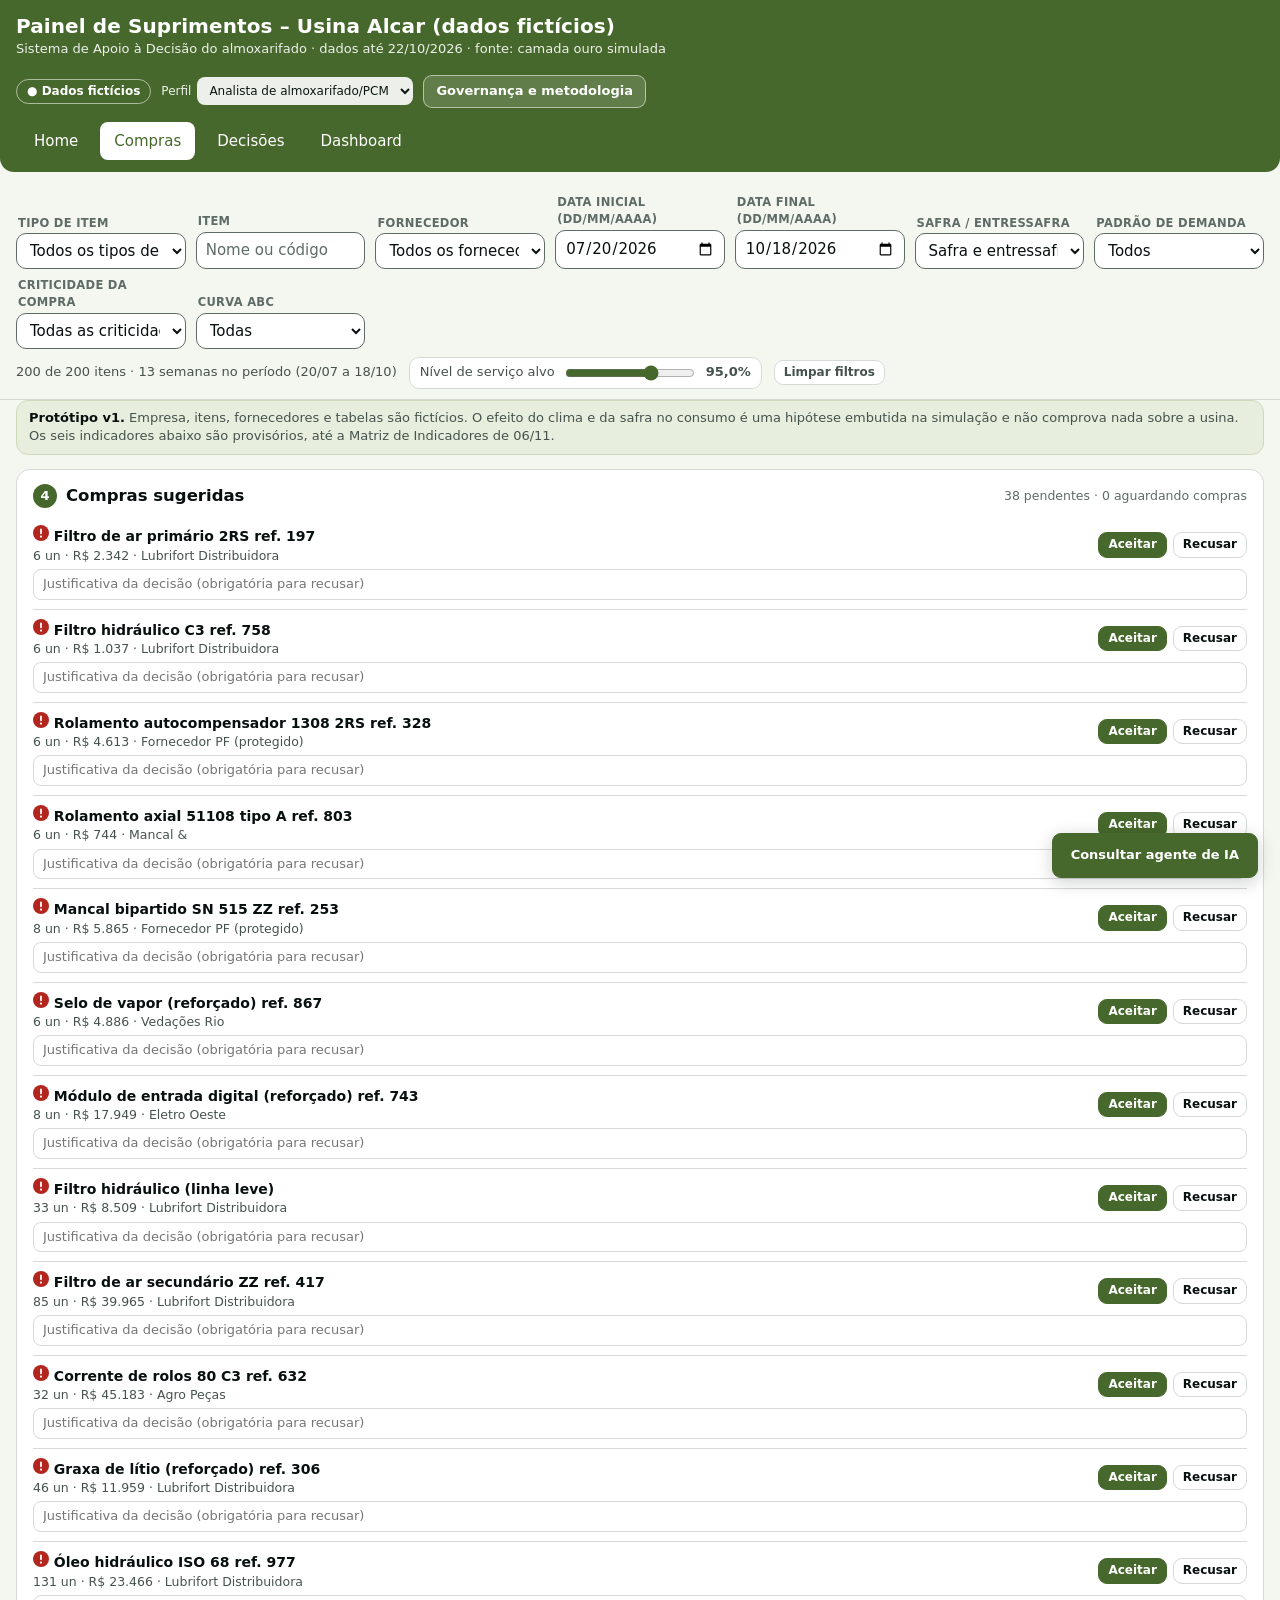
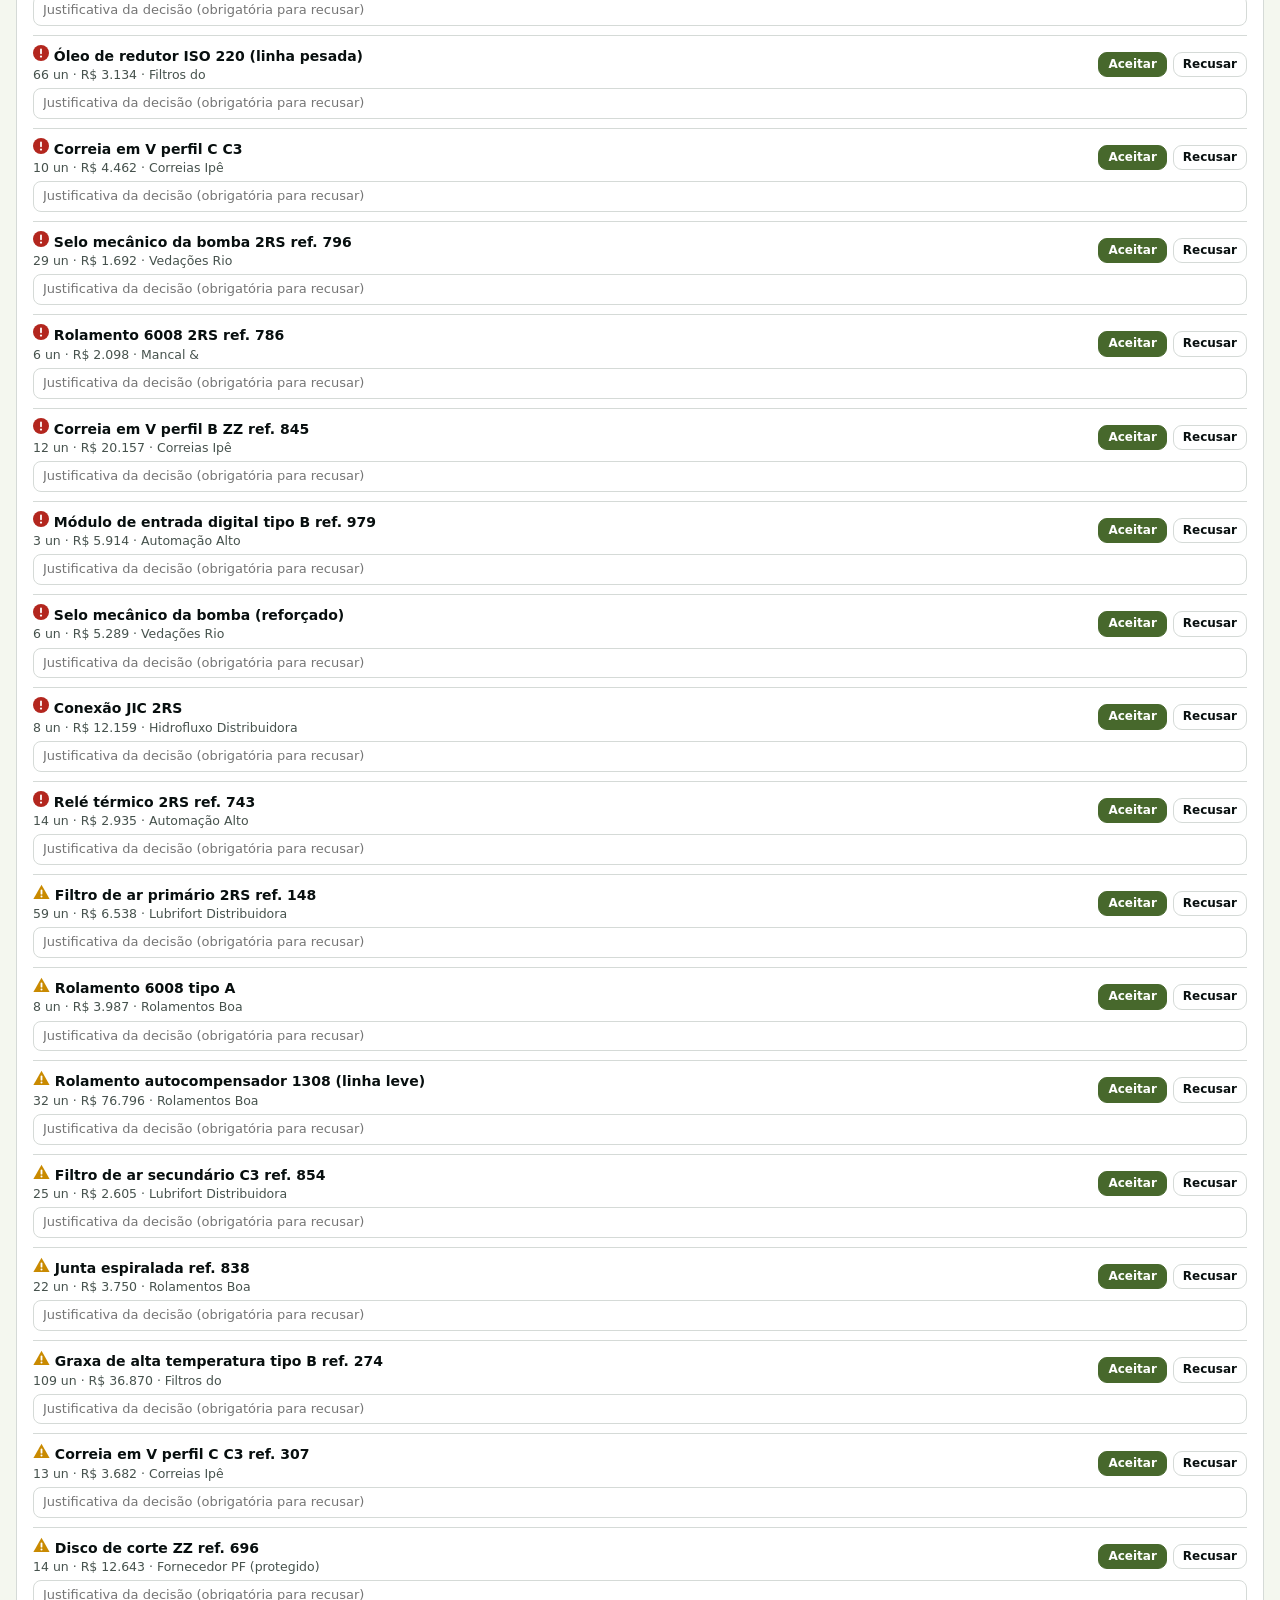
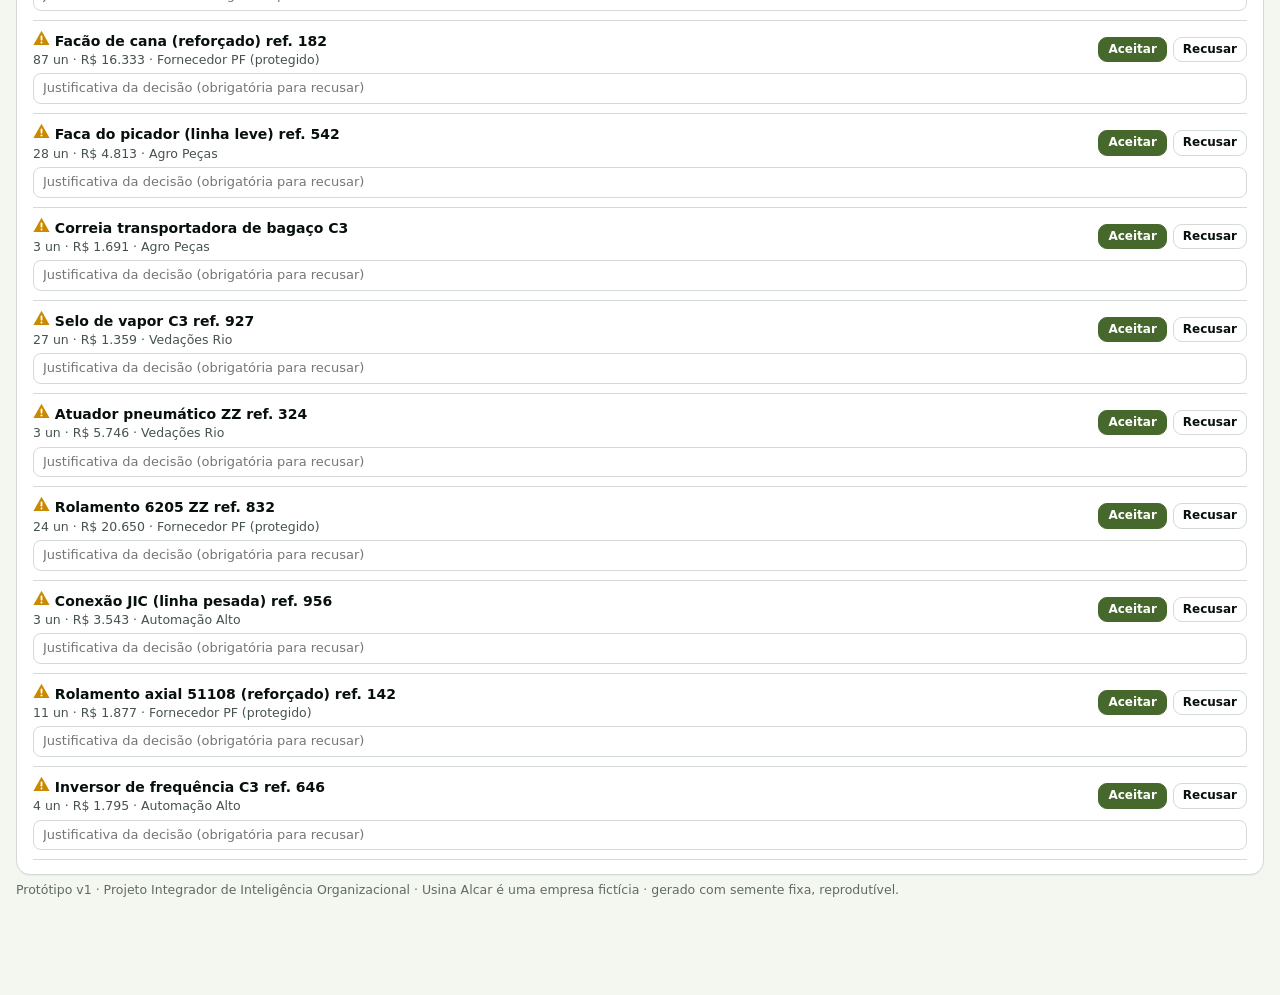
==== commit 64a30758: "fix: unificar navegacao e abrir consulta em chat flutuante" ====
--- a/compras.html
+++ b/compras.html
@@ -4,7 +4,7 @@
 <meta charset="utf-8">
 <meta name="viewport" content="width=device-width, initial-scale=1">
 <title>Painel de Suprimentos – Usina Alcar (dados fictícios)</title>
-<link rel="stylesheet" href="css/styles.css"><link rel="stylesheet" href="css/interface.css"><link rel="stylesheet" href="css/controles.css"><link rel="stylesheet" href="css/kpi-tooltips.css">
+<link rel="stylesheet" href="css/styles.css"><link rel="stylesheet" href="css/interface.css"><link rel="stylesheet" href="css/controles.css"><link rel="stylesheet" href="css/kpi-tooltips.css"><link rel="stylesheet" href="css/chat-consulta.css">
 </head>
 <body data-pagina="compras">
 
@@ -110,12 +110,12 @@
       <div id="bench-corpo"></div></div>
     </section>
 
-    <dialog id="dg-agente" aria-labelledby="t6"><div class="dc"><button class="btn peq fecha" id="fx-agente">Fechar (Esc)</button>
+    <section id="dg-agente" role="region" aria-labelledby="t6" hidden><div class="dc"><button class="btn peq fecha" id="fx-agente" aria-label="Fechar consulta de IA">Fechar</button>
       <div class="cab"><h2 id="t6"><span class="n">6</span>Agente de IA de consulta</h2></div>
       <p class="nota" style="margin:0 0 6px">No protótipo, as respostas vêm de regras locais. No sistema, o acervo (RAG) responde às perguntas conceituais e funções somente leitura consultam a camada ouro.</p>
       <div class="chat" id="chat" aria-live="polite" tabindex="0"></div>
       <form class="form-chat" id="form-chat"><input id="q" aria-label="Pergunta ao agente" placeholder="Pergunte, por exemplo: como calcular o estoque de segurança?" autocomplete="off"><button class="btn pri" type="submit">Enviar</button></form>
-      <div class="sugs" id="sugs"></div></div></dialog>
+      <div class="sugs" id="sugs"></div></div></section>
 
     <section data-vista="decisoes" class="cartao c-12" aria-labelledby="t7">
       <div class="cab"><h2 id="t7"><span class="n">7</span>Registro das decisões</h2>
@@ -129,7 +129,7 @@
 
 <dialog id="dg-item" class="gaveta" aria-label="Detalhe do item"><div class="dc" id="dg-item-c"></div></dialog>
 <dialog id="dg-sobre" aria-label="Governança e metodologia"><div class="dc" id="dg-sobre-c"></div></dialog>
-<button class="btn pri agente-abrir" id="bt-agente" aria-haspopup="dialog" aria-controls="dg-agente">Consultar agente de IA</button><div class="toast" id="toast" role="status"></div>
+<button class="btn pri agente-abrir" id="bt-agente" aria-expanded="false" aria-controls="dg-agente">Consultar agente de IA</button><div class="toast" id="toast" role="status"></div>
 
 <script src="js/dados.js"></script>
 <script src="js/app.js"></script><script src="js/interface.js"></script>
--- a/css/interface.css
+++ b/css/interface.css
@@ -1,8 +1,8 @@
 .topo{position:sticky;top:0;z-index:30}
 .filtros{top:var(--altura-topo,0px)}
 main [id]{scroll-margin-top:calc(var(--altura-topo,0px) + var(--altura-filtros,0px) + 16px)}
-.navegacao{display:flex;gap:8px;padding-bottom:12px}
-.navegacao a{color:white;text-decoration:none;padding:8px 16px;border-radius:8px;font-weight:600}
+.topo .navegacao{display:flex;justify-content:flex-start;align-items:center;gap:8px;flex-wrap:wrap;padding:0 20px 12px}
+.navegacao a{color:white;text-decoration:none;padding:8px 14px;border-radius:8px;font-weight:400;line-height:1.5}
 .navegacao a:hover,.navegacao a[aria-current]{background:white;color:var(--oliva)}
 .resumo-compras{margin:16px 0;display:flex;align-items:center;gap:18px;flex-wrap:wrap}
 .resumo-compras h2,.resumo-compras p{margin:0}
@@ -12,4 +12,5 @@
 #dg-agente{width:min(760px,95vw)}#dg-agente .chat{height:min(45vh,420px)}
 body{padding-bottom:65px}.campo input[type=date]{max-width:100%;min-width:145px}
 body[data-pagina=compras] .lista-compras{max-height:none}
-@media(max-width:600px){.navegacao{justify-content:center}.filtros{position:static}.resumo-compras{display:block}.resumo-compras p{margin:10px 0}.agente-abrir{bottom:12px;right:12px}.cab{flex-wrap:wrap}}
+@media(max-width:600px){.filtros{position:static}.resumo-compras{display:block}.resumo-compras p{margin:10px 0}.agente-abrir{bottom:12px;right:12px}.cab{flex-wrap:wrap}}
+@media(max-width:500px){.topo .navegacao{padding-right:12px;padding-left:12px}}
--- a/css/chat-consulta.css
+++ b/css/chat-consulta.css
@@ -0,0 +1,13 @@
+#dg-agente{position:fixed;bottom:76px;right:22px;z-index:40;width:min(460px,calc(100vw - 32px));height:min(620px,70dvh);max-height:calc(100dvh - 100px);background:var(--branco);border:1px solid var(--borda);border-radius:16px;box-shadow:0 12px 36px #080f0f33}
+#dg-agente .dc{display:flex;flex-direction:column;gap:8px;height:100%;min-height:0;padding:16px;overflow:auto}
+#dg-agente .fecha{position:absolute;top:16px;right:16px;float:none}
+#dg-agente .cab{padding-right:64px;margin:0}
+#dg-agente h2{display:flex;align-items:center;gap:8px;font-size:16px;margin:0}
+#dg-agente .nota{font-size:12px}
+#dg-agente .chat{flex:1 1 auto;height:auto;min-height:100px;max-height:none;overflow:auto;overflow-wrap:anywhere}
+#dg-agente .form-chat{flex-shrink:0;margin:0}
+#dg-agente .form-chat input{min-width:0;width:100%;padding:9px}
+#dg-agente .sugs{flex-shrink:0;margin:0}
+#dg-agente .sugs button{white-space:normal;text-align:left}
+@media(max-width:600px){#dg-agente{bottom:66px;right:12px;width:calc(100vw - 24px);max-height:calc(100dvh - 84px)}#dg-agente .dc{padding:12px}#dg-agente .fecha{top:12px;right:12px}}
+@media print{#dg-agente{display:none}}
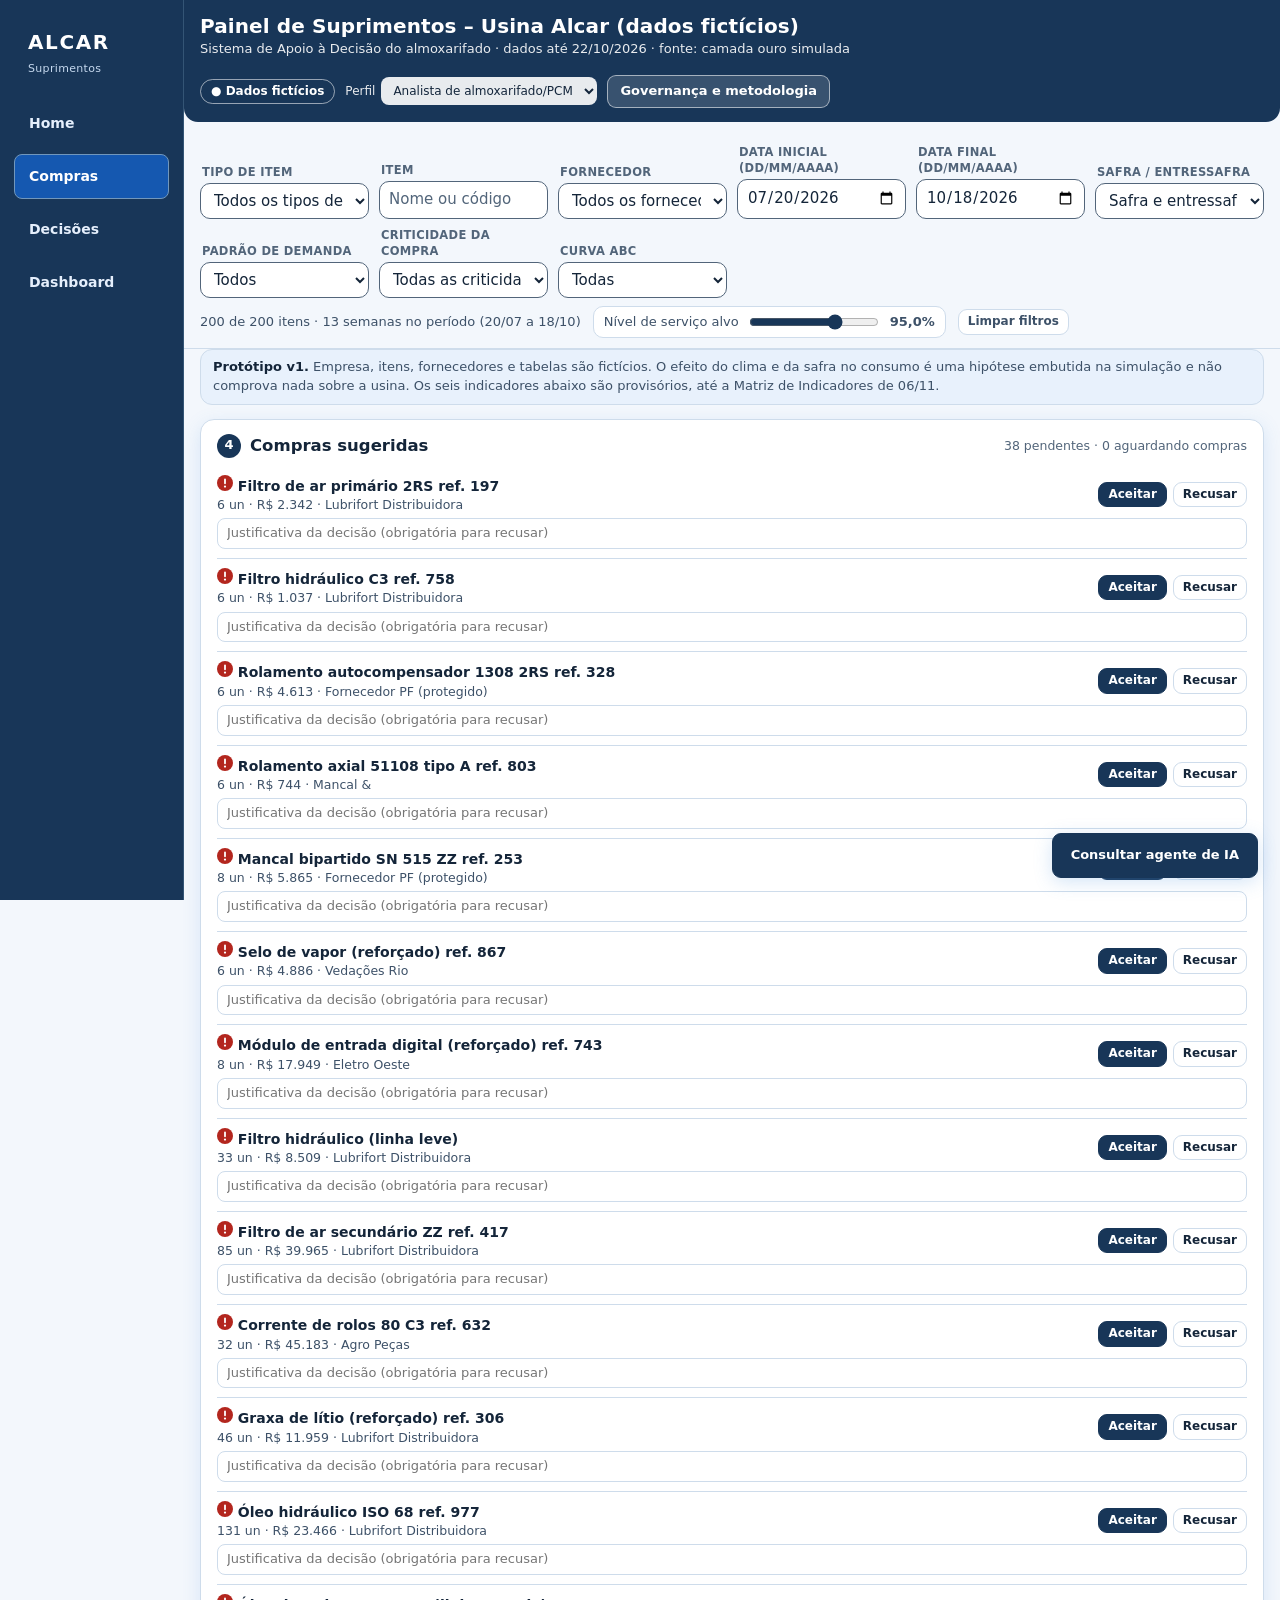
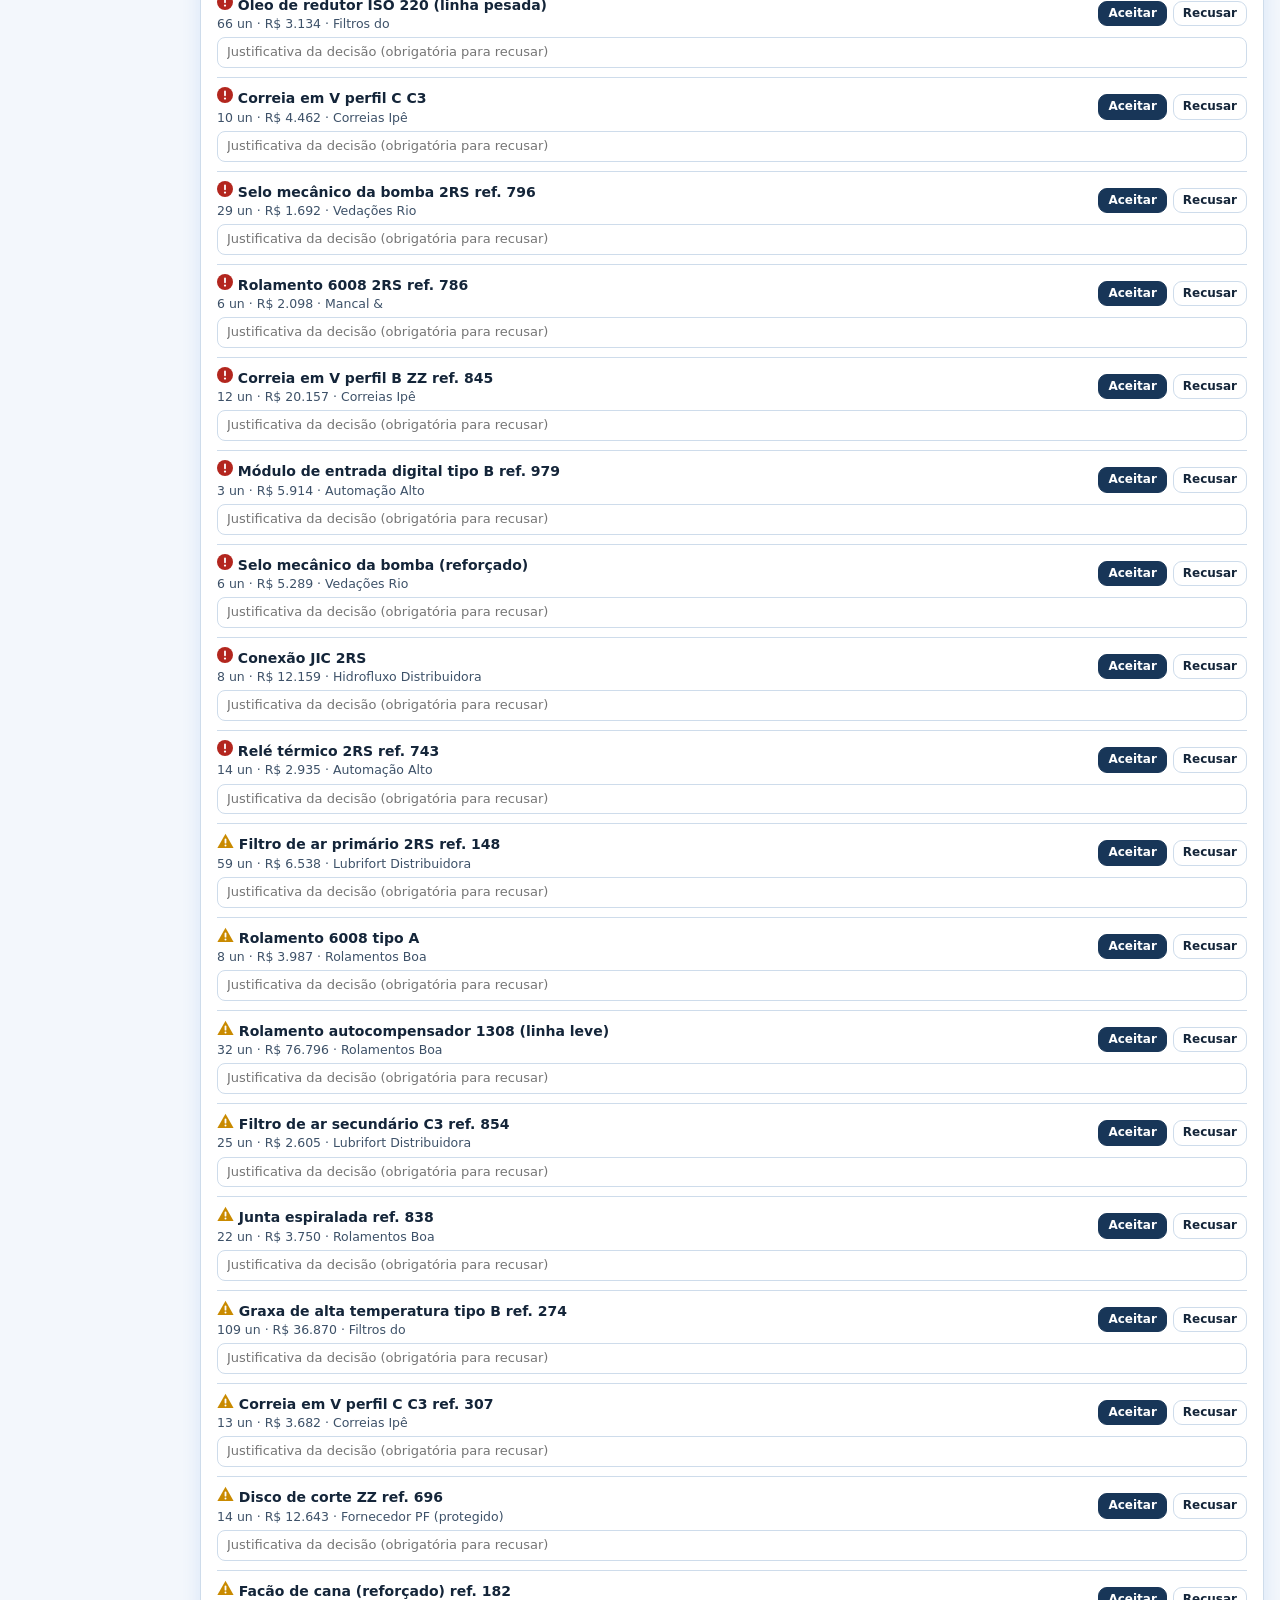
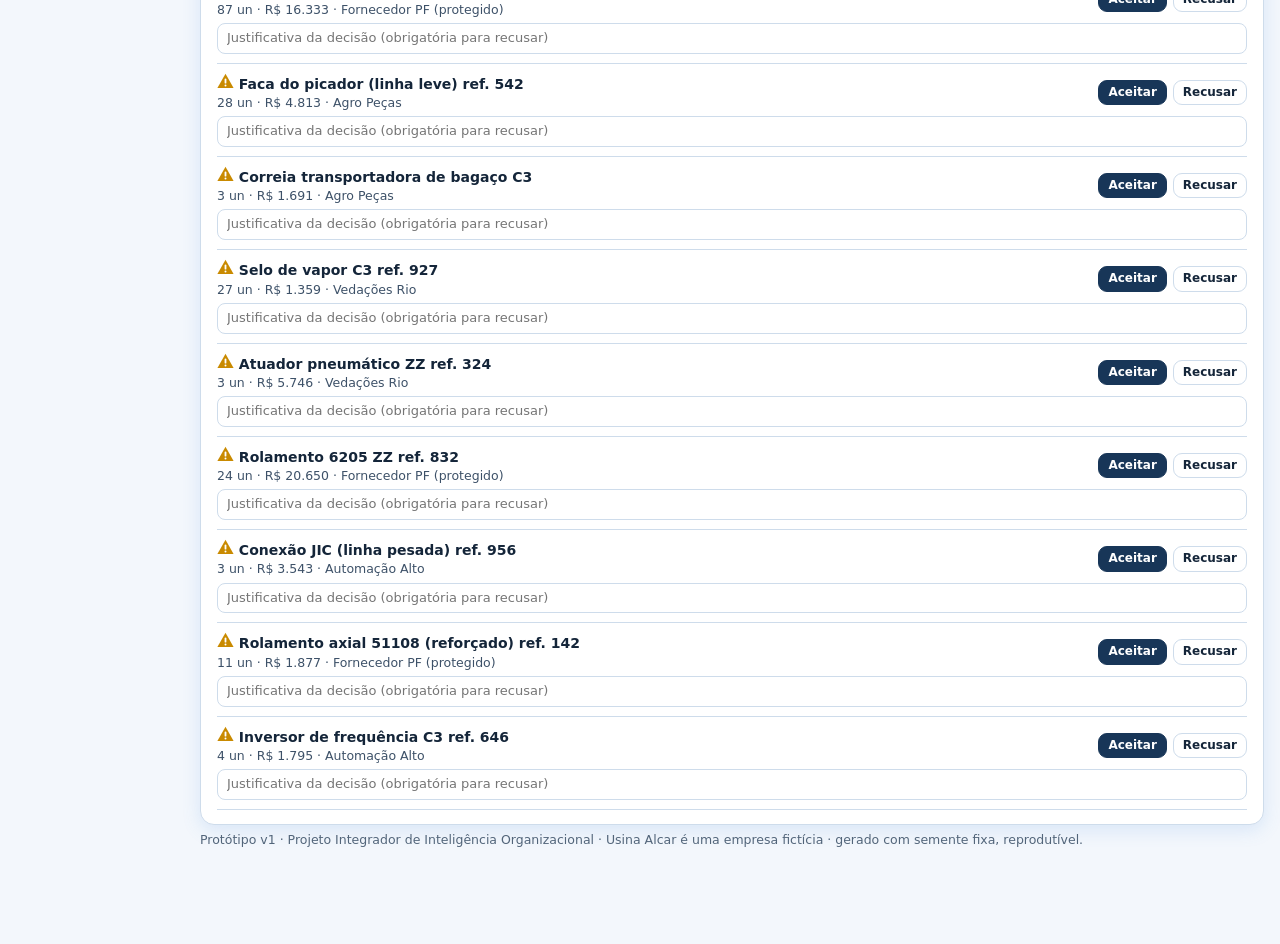
==== commit d49fe575: "feat: reorganizar navegação lateral e dashboard" ====
--- a/compras.html
+++ b/compras.html
@@ -5,6 +5,8 @@
 <meta name="viewport" content="width=device-width, initial-scale=1">
 <title>Painel de Suprimentos – Usina Alcar (dados fictícios)</title>
 <link rel="stylesheet" href="css/styles.css"><link rel="stylesheet" href="css/interface.css"><link rel="stylesheet" href="css/controles.css"><link rel="stylesheet" href="css/kpi-tooltips.css"><link rel="stylesheet" href="css/chat-consulta.css">
+<link rel="icon" href="data:,">
+<link rel="stylesheet" href="css/navegacao.css">
 </head>
 <body data-pagina="compras">
 
--- a/css/styles.css
+++ b/css/styles.css
@@ -1,9 +1,9 @@
 
 :root{
-  --oliva:#47682C; --oliva-claro:#E7EEDD; --fundo:#F4F7EF; --tinta:#080F0F;
-  --cinza:#5E6B66; --cinza-2:#46524D; --borda:#D5DAD7; --branco:#fff;
-  --crit:#B3261E; --aten:#C98A00; --ok:#47682C;
-  --raio:14px; --sombra:0 1px 0 rgba(8,15,15,.04);
+  --oliva:#183658; --oliva-claro:#E8F1FC; --fundo:#F3F7FC; --tinta:#142539;
+  --cinza:#52657A; --cinza-2:#3D5168; --borda:#CEDCEB; --branco:#fff;
+  --crit:#B3261E; --aten:#C98A00; --ok:#32624B;
+  --raio:14px; --sombra:0 5px 18px rgba(84,151,225,.17);
   --fonte:"Segoe UI",system-ui,-apple-system,Roboto,"Helvetica Neue",Arial,sans-serif;
 }
 *{box-sizing:border-box}
@@ -35,7 +35,7 @@
 .btn.peq{padding:3px 9px;font-size:12px}
 
 /* filtros */
-.filtros{position:sticky;top:0;z-index:20;background:rgba(244,247,239,.96);backdrop-filter:blur(4px);border-bottom:1px solid var(--borda);margin-top:12px}
+.filtros{position:sticky;top:0;z-index:20;background:var(--fundo);backdrop-filter:blur(4px);border-bottom:1px solid var(--borda);margin-top:12px}
 .filtros .wrap{padding-top:10px;padding-bottom:10px}
 .linha-filtros{display:grid;grid-template-columns:repeat(auto-fit,minmax(150px,1fr));gap:8px 10px;align-items:end}
 .campo label{display:block;font-size:11.5px;color:var(--cinza);font-weight:600;margin:0 0 2px 2px;text-transform:uppercase;letter-spacing:.3px}
@@ -47,7 +47,7 @@
 .nivel b{min-width:46px;text-align:right}
 
 main{padding:16px 0 40px}
-.aviso{background:var(--oliva-claro);border:1px solid #cddbbb;border-radius:12px;padding:8px 12px;font-size:13px;color:var(--cinza-2);margin-bottom:14px}
+.aviso{background:var(--oliva-claro);border:1px solid var(--borda);border-radius:12px;padding:8px 12px;font-size:13px;color:var(--cinza-2);margin-bottom:14px}
 .aviso b{color:var(--tinta)}
 
 /* KPIs */
@@ -84,7 +84,7 @@
 .leg span{display:inline-flex;align-items:center;gap:6px}
 .chart{position:relative}
 .chart svg{display:block;width:100%;height:auto;overflow:visible}
-.chart .tip{position:absolute;pointer-events:none;background:#fff;border:1px solid var(--cinza);border-radius:10px;padding:7px 10px;font-size:12.5px;box-shadow:0 4px 14px rgba(8,15,15,.16);z-index:5;min-width:150px;max-width:250px}
+.chart .tip{position:absolute;pointer-events:none;background:#fff;border:1px solid var(--cinza);border-radius:10px;padding:7px 10px;font-size:12.5px;box-shadow:var(--sombra);z-index:5;min-width:150px;max-width:250px}
 .chart .tip b{display:block;margin-bottom:3px}
 .chart .tip i{display:inline-block;width:14px;height:0;border-top:3px solid;margin-right:6px;vertical-align:middle}
 .chart .tip .lin{display:flex;justify-content:space-between;gap:10px}
@@ -107,7 +107,7 @@
 .clima .linha{font-size:13.5px;color:var(--cinza-2)}
 .clima .msg{margin:10px 0 6px;font-size:14.5px}
 .clima .mini{display:grid;grid-template-columns:repeat(3,1fr);gap:6px;margin:10px 0}
-.clima .mini div{background:#fff;border:1px solid #cddbbb;border-radius:10px;padding:5px}
+.clima .mini div{background:#fff;border:1px solid var(--borda);border-radius:10px;padding:5px}
 .clima .mini b{display:block;font-size:17px}
 .clima .mini span{font-size:11.5px;color:var(--cinza-2)}
 .clima select{border:1.5px solid var(--cinza);border-radius:9px;padding:4px 8px;background:#fff;font-size:12.5px}
--- a/css/interface.css
+++ b/css/interface.css
@@ -7,7 +7,7 @@
 .resumo-compras{margin:16px 0;display:flex;align-items:center;gap:18px;flex-wrap:wrap}
 .resumo-compras h2,.resumo-compras p{margin:0}
 a.btn{display:inline-block;text-decoration:none}
-.agente-abrir{position:fixed;bottom:22px;right:22px;z-index:20;box-shadow:0 4px 18px #080f0f33;padding:12px 18px}
+.agente-abrir{position:fixed;bottom:22px;right:22px;z-index:20;box-shadow:0 4px 18px rgba(84,151,225,.25);padding:12px 18px}
 .mapa{margin:0}.mapa svg{width:100%;display:block}.mapa figcaption{margin-top:8px}
 #dg-agente{width:min(760px,95vw)}#dg-agente .chat{height:min(45vh,420px)}
 body{padding-bottom:65px}.campo input[type=date]{max-width:100%;min-width:145px}
--- a/css/kpi-tooltips.css
+++ b/css/kpi-tooltips.css
@@ -3,7 +3,7 @@
 .kpi-info{display:inline-flex;align-items:center;justify-content:center;width:24px;height:24px;padding:0;border:1px solid var(--cinza-2);border-radius:50%;background:var(--fundo);color:var(--cinza);font:700 14px Georgia,serif;cursor:help}
 .kpi-info:hover,.kpi-info[aria-expanded=true]{background:var(--cinza);color:#fff}
 .kpi-info:focus-visible{outline:3px solid var(--oliva);outline-offset:3px}
-.kpi-tooltip{position:fixed;z-index:100;display:block;box-sizing:border-box;width:min(360px,calc(100vw - 24px));max-height:calc(100vh - 24px);overflow:auto;padding:14px 16px;border:1px solid var(--borda);border-radius:10px;background:#fff;color:var(--cinza);box-shadow:0 6px 24px #080f0f33;font-size:13px;font-weight:400;line-height:1.5;text-align:left}
+.kpi-tooltip{position:fixed;z-index:100;display:block;box-sizing:border-box;width:min(360px,calc(100vw - 24px));max-height:calc(100vh - 24px);overflow:auto;padding:14px 16px;border:1px solid var(--borda);border-radius:10px;background:#fff;color:var(--cinza);box-shadow:0 6px 24px rgba(84,151,225,.25);font-size:13px;font-weight:400;line-height:1.5;text-align:left}
 .kpi-tooltip[hidden]{display:none}
 .kpi-tooltip strong,.kpi-tooltip b,.kpi-tooltip span{display:block}
 .kpi-tooltip strong{font-size:14px;margin-bottom:6px}
--- a/css/chat-consulta.css
+++ b/css/chat-consulta.css
@@ -1,4 +1,4 @@
-#dg-agente{position:fixed;bottom:76px;right:22px;z-index:40;width:min(460px,calc(100vw - 32px));height:min(620px,70dvh);max-height:calc(100dvh - 100px);background:var(--branco);border:1px solid var(--borda);border-radius:16px;box-shadow:0 12px 36px #080f0f33}
+#dg-agente{position:fixed;bottom:76px;right:22px;z-index:40;width:min(460px,calc(100vw - 32px));height:min(620px,70dvh);max-height:calc(100dvh - 100px);background:var(--branco);border:1px solid var(--borda);border-radius:16px;box-shadow:0 12px 36px rgba(84,151,225,.25)}
 #dg-agente .dc{display:flex;flex-direction:column;gap:8px;height:100%;min-height:0;padding:16px;overflow:auto}
 #dg-agente .fecha{position:absolute;top:16px;right:16px;float:none}
 #dg-agente .cab{padding-right:64px;margin:0}
--- a/css/navegacao.css
+++ b/css/navegacao.css
@@ -0,0 +1,25 @@
+:root{--largura-menu:184px;--azul-selecao:#1558B0}
+body{padding-left:var(--largura-menu)}
+.sidebar{position:fixed;inset:0 auto 0 0;width:var(--largura-menu);z-index:50;background:#183658;color:#fff;padding:28px 14px;border-right:1px solid #345575;overflow-y:auto}
+.sidebar-brand{display:block;padding:0 14px 24px;font-size:20px;font-weight:700;letter-spacing:.08em;color:#fff}
+.sidebar-brand small{display:block;margin-top:4px;font-size:11px;font-weight:400;letter-spacing:.03em;color:#C5D8EE}
+.sidebar .navegacao{display:flex;flex-direction:column;align-items:stretch;gap:8px;width:100%;padding:0;margin:0}
+.sidebar .navegacao a{display:block;padding:11px 14px;border-radius:8px;color:#E5EFFC;text-decoration:none;font:600 14px/1.5 "Segoe UI",system-ui,sans-serif;border:1px solid transparent}
+.sidebar .navegacao a:hover{background:#264C76;color:#fff}
+.sidebar .navegacao a[aria-current="page"]{background:var(--azul-selecao);color:#fff;border-color:#7197BC}
+.menu-toggle{display:none}
+.topo .panel-nav{padding-top:4px;padding-bottom:4px}
+.topo .panel-nav ol{gap:8px;padding:0;margin:0;display:flex;flex-wrap:wrap;list-style:none}
+.topo .panel-nav li{display:block;max-width:100%}
+.topo .panel-nav a{display:block;padding:8px 12px;border:1px solid #B9D0ED;border-radius:8px;background:#E8F1FC;color:#183658;font-size:13px;font-weight:600;text-decoration:none;line-height:1.5}
+.topo .panel-nav a:hover{background:#CFE1F8}
+.topo .panel-nav a[aria-current="location"]{background:var(--azul-selecao);border-color:#8BB9F4;color:#fff;box-shadow:inset 0 -3px 0 #8BB9F4}
+.sidebar a:focus-visible,.menu-toggle:focus-visible,.topo .panel-nav a:focus-visible{outline:3px solid #92C7FF;outline-offset:3px}
+@media(max-width:850px){
+ body{padding-left:0}
+ .sidebar{display:none;top:54px;bottom:0;box-shadow:8px 0 24px #14253933}
+ body.menu-open .sidebar{display:block}
+ .menu-toggle{display:block;position:relative;z-index:51;margin:0;padding:12px 20px;width:100%;min-height:54px;text-align:left;background:#183658;border:0;border-bottom:1px solid #345575;border-radius:0;color:#fff;font:600 14px/1.5 "Segoe UI",system-ui,sans-serif;cursor:pointer}
+ .topo .panel-nav ol{gap:6px}
+ .topo .panel-nav a{padding:6px 9px;font-size:12px}
+}
